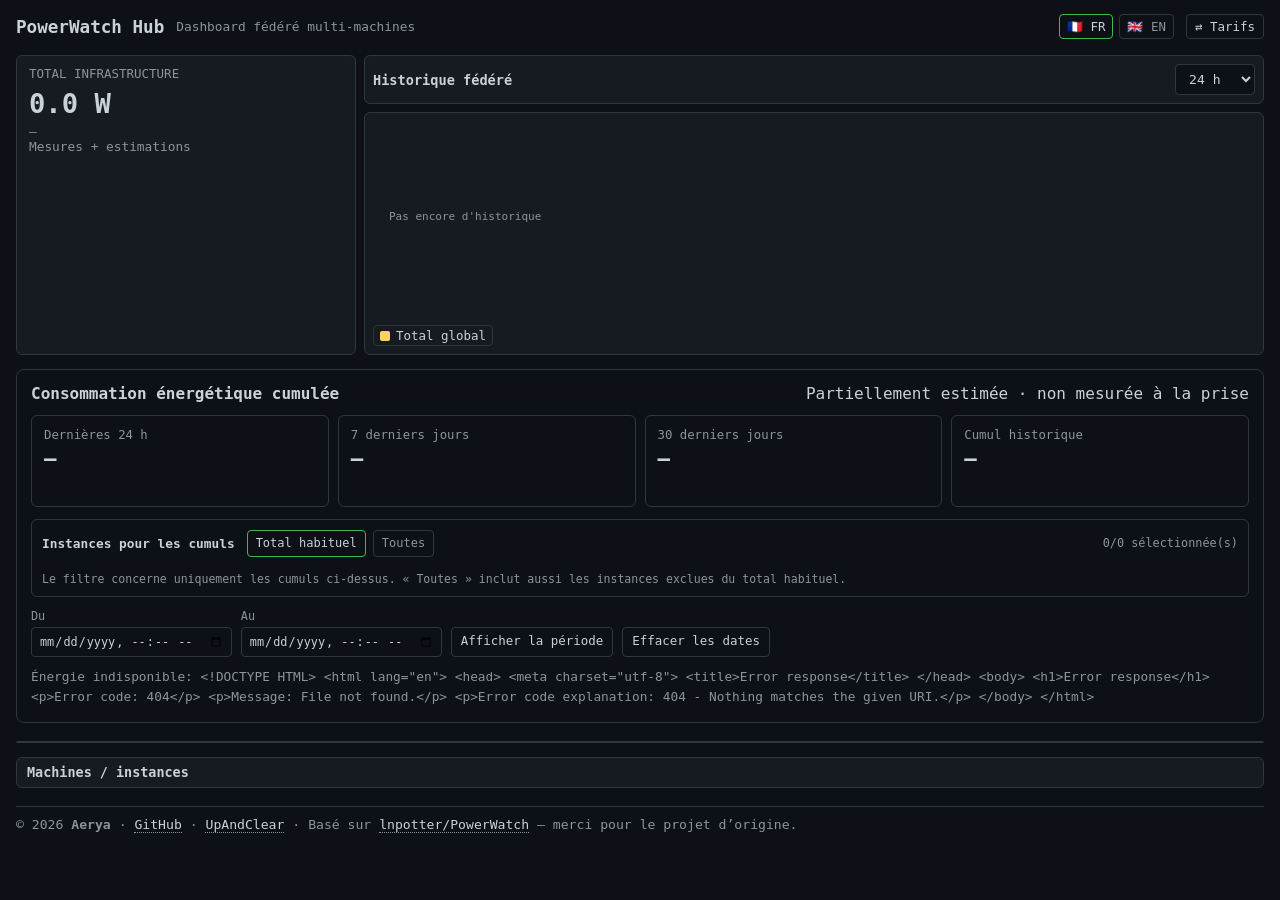
==== powerwatch-hub/static/index.html @ 859fbd28 "Ajouter la copie volontaire des tarifs via le Hub" ====
<!doctype html>
<html lang="fr">
<head>
<meta charset="utf-8">
<meta name="viewport" content="width=device-width,initial-scale=1">
<title>PowerWatch Hub</title>
<style>
:root {
  --bg: #0d1117;
  --panel: #161b22;
  --border: #30363d;
  --text: #c9d1d9;
  --muted: #8b949e;
  --measured: #3fb950;
  --estimated: #d29922;
  --error: #f85149;
}
* { box-sizing: border-box; }
body {
  margin: 0;
  background: var(--bg);
  color: var(--text);
  font-family: ui-monospace, "Cascadia Code", "Fira Code", monospace;
  padding: 14px 16px;
}
main { width: 100%; }
header { display:flex; align-items:center; gap:12px; margin-bottom:16px; flex-wrap:wrap; }
.tariff-control { position:relative; font-size:.78rem; }
.tariff-control > summary { cursor:pointer; list-style:none; border:1px solid var(--border); border-radius:4px; padding:4px 8px; color:var(--text); white-space:nowrap; }
.tariff-control > summary::-webkit-details-marker { display:none; }
.tariff-control[open] > summary { border-color:var(--accent,var(--measured)); }
.tariff-control-panel { position:absolute; z-index:60; right:0; top:calc(100% + 4px); width:min(420px,92vw); max-height:min(75vh,650px); overflow:auto; padding:12px; background:var(--panel); border:1px solid var(--border); border-radius:6px; box-shadow:0 8px 24px #0005; }
.tariff-control-panel label { display:block; margin:8px 0; }
.tariff-control-panel select { width:100%; background:var(--bg); color:var(--text); border:1px solid var(--border); border-radius:4px; padding:6px; }
.tariff-control-panel .energy-instance-choices { display:grid; gap:4px; margin:8px 0; }
.tariff-control-panel .actions { margin-top:10px; }
.node-tariff-access { display:inline-block; position:relative; }
.node-tariff-access > summary { cursor:pointer; color:var(--muted); }
.node-tariff-access[open] { display:flex; gap:5px; align-items:center; flex-wrap:wrap; }
.node-tariff-access input { max-width:170px; }
h1 { font-size:1.1rem; margin:0; color:var(--text); }
.subtitle { color:var(--muted); font-size:.8rem; }
button,input,select { font:inherit; }
button { cursor:pointer; }
.language-switcher { display:flex; gap:6px; align-items:center; margin-left:auto; }
.language-switcher button {
  background:transparent;
  border:1px solid var(--border);
  border-radius:4px;
  color:var(--muted);
  font:inherit;
  font-size:.78rem;
  padding:4px 7px;
  cursor:pointer;
}
.language-switcher button:hover,
.language-switcher button.active { color:var(--text); border-color:var(--measured); }
.action-btn,
.management input,
.history-toolbar select {
  background:var(--bg);
  border:1px solid var(--border);
  color:var(--text);
  border-radius:4px;
  font:inherit;
  font-size:.82rem;
  padding:6px 9px;
}
.action-btn:hover { border-color:var(--measured); }
.action-btn.danger { color:var(--error); }
.hero { display:grid; grid-template-columns:minmax(250px,340px) minmax(0,1fr); gap:8px; margin-bottom:8px; }
.total-card,.panel,.node-card {
  background:var(--panel);
  border:1px solid var(--border);
  border-radius:6px;
}
.total-card { padding:10px 12px; }
.total-label { color:var(--muted); font-size:.78rem; }
.total-value { font-size:1.7rem; font-weight:700; margin:7px 0 5px; }
.statusline { color:var(--muted); font-size:.8rem; }
.history-stack { min-width:0; }
.chart-panel {
  background:var(--panel);
  border:1px solid var(--border);
  border-radius:6px;
  padding:8px;
  min-width:0;
}
.history-toolbar {
  display:flex;
  align-items:center;
  justify-content:space-between;
  gap:8px;
  flex-wrap:wrap;
  margin:0 0 8px;
  padding:8px;
  background:var(--panel);
  border:1px solid var(--border);
  border-radius:6px;
}
.history-toolbar strong { font-size:.85rem; }
canvas { width:100%; height:clamp(180px,22vh,250px); display:block; cursor:crosshair; }
.legend { display:flex; gap:5px; flex-wrap:wrap; margin:6px 0 0; font-size:.78rem; }
.legend button {
  display:inline-flex; align-items:center; gap:6px;
  background:transparent; border:1px solid var(--border); border-radius:4px;
  color:var(--text); font:inherit; padding:2px 6px; cursor:pointer;
}
.legend button:hover { border-color:var(--muted); }
.legend button.hidden-series { color:var(--muted); opacity:.5; }
.swatch { width:10px; height:10px; border-radius:2px; display:inline-block; }
.management { margin-bottom:8px; }
.management > summary {
  padding:7px 10px; cursor:pointer; color:var(--text); font-size:.84rem; user-select:none;
  display:flex; align-items:center; gap:8px;
}
.management > summary::marker { color:var(--muted); }
.manage-count { color:var(--muted); font-weight:normal; font-size:.75rem; }
.management-body { border-top:1px solid var(--border); padding:8px 10px; }
.management-grid { display:grid; grid-template-columns:minmax(140px,.7fr) minmax(240px,1.3fr) minmax(180px,1fr) auto auto; gap:7px; align-items:end; }
.management label { display:grid; gap:3px; color:var(--muted); font-size:.72rem; }
.notice { color:var(--muted); font-size:.74rem; margin:0 0 7px; }
.hub-admin { display:flex; gap:7px; align-items:end; flex-wrap:wrap; margin:0 0 9px; }
.hub-admin label { min-width:min(360px,100%); }
.hub-admin-status { color:var(--muted); font-size:.72rem; padding-bottom:7px; }
#probe-result { font-size:.75rem; margin-top:6px; min-height:1em; }
.nodes { display:grid; grid-template-columns:repeat(auto-fit,minmax(420px,1fr)); gap:8px; }
.node-card { overflow:hidden; border-top:3px solid var(--node-color,var(--border)); min-width:0; }
.node-card > summary {
  list-style:none; display:grid; grid-template-columns:minmax(0,1fr) auto auto; gap:8px;
  align-items:center; padding:7px 10px; cursor:pointer;
}
.node-card > summary::-webkit-details-marker { display:none; }
.node-name { display:flex; align-items:center; gap:7px; min-width:0; font-weight:700; }
.node-dot { width:9px; height:9px; border-radius:50%; background:var(--node-color); flex:0 0 auto; }
.node-name-text { overflow:hidden; text-overflow:ellipsis; white-space:nowrap; }
.node-total { font-size:1rem; font-weight:700; white-space:nowrap; }
.badge { font-size:.68rem; padding:1px 6px; border:1px solid currentColor; border-radius:999px; white-space:nowrap; }
.online { color:var(--measured); }
.stale { color:var(--estimated); }
.offline,.error-text { color:var(--error); }
.disabled { color:var(--muted); }
.measured { color:var(--measured); }
.estimated { color:var(--estimated); }
.sensor-icon { width:16px; height:16px; display:inline-flex; align-items:center; justify-content:center; flex:0 0 auto; color:currentColor; vertical-align:middle; }
.sensor-icon svg { width:16px; height:16px; display:block; fill:none; stroke:currentColor; stroke-width:1.8; stroke-linecap:round; stroke-linejoin:round; }
.cpu-benchmark { display:inline-block; min-width:0; max-width:100%; color:var(--text); text-decoration:none; border-bottom:1px dotted var(--muted); overflow:hidden; text-overflow:ellipsis; white-space:nowrap; }
.cpu-benchmark:hover { color:var(--measured); border-bottom-color:var(--measured); }
.node-body { border-top:1px solid var(--border); padding:7px 9px 8px; min-width:0; }
.quick-metrics { display:grid; grid-template-columns:repeat(4,minmax(0,1fr)); gap:5px; margin-bottom:7px; }
.metric { background:var(--bg); border:1px solid var(--border); border-radius:4px; padding:5px 7px; min-width:0; }
.metric-label {
  display:flex; align-items:center; gap:8px; min-width:0; overflow:hidden;
  color:var(--muted); font-size:.66rem; margin-bottom:2px;
}
.metric-label .cpu-benchmark { flex:1 1 auto; }
.metric-value { display:block; font-size:.82rem; font-weight:600; overflow:hidden; text-overflow:ellipsis; white-space:nowrap; }
.hardware-line {
  display:flex; align-items:center; gap:7px; min-width:0;
  margin:-1px 0 7px; padding:5px 7px;
  background:var(--bg); border:1px solid var(--border); border-radius:4px;
  font-size:.7rem;
}
.hardware-line .hardware-title { color:var(--muted); flex:0 0 auto; }
.hardware-line .hardware-value { color:var(--text); flex:0 1 auto; overflow:hidden; text-overflow:ellipsis; white-space:nowrap; }
.hardware-line .hardware-detail { color:var(--muted); min-width:0; overflow:hidden; text-overflow:ellipsis; white-space:nowrap; }
.node-actions { display:flex; gap:10px; align-items:center; flex-wrap:wrap; padding:0 0 6px; font-size:.72rem; }
.node-actions a { color:var(--text); text-decoration:none; border-bottom:1px dotted var(--muted); }
.node-actions a:hover { color:var(--measured); border-bottom-color:var(--measured); }
.node-actions label { display:flex; gap:5px; align-items:center; color:var(--muted); }
.node-actions input { accent-color:var(--measured); }
.sensors { border:1px solid var(--border); border-radius:5px; overflow:hidden; }
.sensor-row { display:grid; grid-template-columns:minmax(0,1fr) 80px 86px; gap:7px; align-items:center; padding:4px 7px; border-bottom:1px solid var(--border); min-width:0; }
.sensor-row:last-child { border-bottom:none; }
.sensor-component { min-width:0; }
.sensor-main {
  display:flex; align-items:center; gap:8px; min-width:0;
  white-space:nowrap; overflow:hidden; text-overflow:ellipsis;
}
.sensor-main > span:not(.sensor-icon),
.sensor-main > a {
  min-width:0; overflow:hidden; text-overflow:ellipsis; white-space:nowrap;
}
.sensor-main .cpu-benchmark { flex:1 1 auto; }
.sensor-detail { margin-top:2px; color:var(--muted); font-size:.7rem; line-height:1.25; white-space:normal; overflow-wrap:anywhere; }
.sensor-watts,.sensor-confidence { text-align:right; white-space:nowrap; }
.sensor-confidence { font-size:.76rem; }
.sensor-error { grid-column:2/4; text-align:right; font-size:.72rem; }
.empty { padding:24px; text-align:center; color:var(--muted); }

#app-footer {
  margin-top:10px;
  padding-top:8px;
  border-top:1px solid var(--border);
  color:var(--muted);
  font-size:.82rem;
  line-height:1.5;
}
#app-footer a {
  color:var(--text);
  text-decoration:none;
  border-bottom:1px dotted var(--muted);
}
#app-footer a:hover {
  color:var(--measured);
  border-bottom-color:var(--measured);
}
@media (min-width:2200px) {
  .nodes { grid-template-columns:repeat(2,minmax(0,1fr)); }
  .sensor-row { padding:3px 7px; }
}
@media (max-width:900px) {
  body { padding:12px; }
  .hero { grid-template-columns:1fr; }
  .management-grid { grid-template-columns:1fr; }
  .nodes { grid-template-columns:1fr; }
  .quick-metrics { grid-template-columns:repeat(2,minmax(0,1fr)); }
}

/* Durable kWh accounting: independent of the live Watts display. */
.energy-panel {margin:14px 0 18px;padding:14px;border:1px solid var(--border);border-radius:8px;background:var(--card,var(--surface,var(--bg)));}
.energy-heading {display:flex;justify-content:space-between;align-items:center;flex-wrap:wrap;gap:10px;margin-bottom:12px;}
.energy-heading h2 {font-size:1rem;margin:0;color:var(--text);}
.energy-grid {display:grid;grid-template-columns:repeat(4,minmax(0,1fr));gap:9px;}
.energy-tile {padding:12px;background:var(--bg);border:1px solid var(--border);border-radius:6px;min-width:0;}
.energy-tile-label {color:var(--muted);font-size:.77rem;display:block;margin-bottom:5px;}
.energy-tile-value {font-size:1.3rem;font-weight:700;display:block;color:var(--text);overflow-wrap:anywhere;}
.energy-tile-cost {display:block;margin-top:5px;font-size:.92rem;font-weight:600;color:var(--text);min-height:1em;}
.energy-tile-cost.is-muted {color:var(--muted);font-size:.77rem;font-weight:400;}
.energy-tile-note {color:var(--muted);font-size:.8rem;display:block;margin-top:3px;}
.energy-controls {display:flex;align-items:end;gap:9px;flex-wrap:wrap;margin-top:12px;}
.energy-controls label {color:var(--muted);font-size:.74rem;display:grid;gap:4px;}
.energy-controls input {padding:6px 7px;max-width:210px;background:var(--bg);color:var(--text);border:1px solid var(--border);border-radius:4px;}
.energy-controls button {padding:5px 9px;background:var(--bg);color:var(--text);border:1px solid var(--border);border-radius:4px;cursor:pointer;font-size:.78rem;line-height:1.2;min-height:30px;white-space:nowrap;}
.energy-controls button:hover,.energy-preset:hover {border-color:var(--measured);}
.energy-instance-filter {margin-top:12px;padding:10px;background:var(--bg);border:1px solid var(--border);border-radius:6px;}
.energy-instance-toolbar {display:flex;flex-wrap:wrap;align-items:center;gap:7px;margin-bottom:8px;}
.energy-instance-title {color:var(--text);font-size:.8rem;font-weight:600;margin-right:5px;}
.energy-preset {background:transparent;color:var(--muted);border:1px solid var(--border);border-radius:4px;padding:4px 8px;font:inherit;font-size:.75rem;line-height:1.2;min-height:27px;}
.energy-preset[aria-pressed="true"] {border-color:var(--measured);color:var(--text);}
.energy-instance-count {color:var(--muted);font-size:.74rem;margin-left:auto;}
.energy-instance-choices {display:flex;flex-wrap:wrap;gap:6px;}
.energy-instance-choice {display:inline-flex;align-items:center;gap:6px;max-width:100%;padding:5px 8px;border:1px solid var(--border);border-radius:4px;color:var(--muted);font-size:.76rem;cursor:pointer;user-select:none;}
.energy-instance-choice:has(input:checked) {border-color:var(--measured);color:var(--text);}
.energy-instance-choice input {accent-color:var(--measured);margin:0;}
.energy-instance-dot {width:8px;height:8px;border-radius:50%;background:var(--instance-color,var(--muted));flex:0 0 8px;}
.energy-instance-choice span:last-child {min-width:0;overflow-wrap:anywhere;}
.energy-instance-help {color:var(--muted);font-size:.72rem;margin-top:7px;}
@media(max-width:730px) {.energy-instance-count {margin-left:0;width:100%;}}
.energy-detail {margin-top:10px;color:var(--muted);font-size:.8rem;line-height:1.6;}
.energy-node-row {font-size:.73rem;color:var(--muted);display:flex;flex-wrap:wrap;gap:7px;margin-bottom:7px;}
.energy-node-row strong {color:var(--text);font-weight:600;}
@media(max-width:730px){.energy-grid{grid-template-columns:repeat(2,minmax(0,1fr));}}

/* Optional French electricity tariff configuration */
#tariffs-fr-app{margin:14px 0;padding:14px;background:var(--card,var(--surface,var(--bg)));color:var(--text);border:1px solid var(--border);border-radius:8px;font-size:.84rem}
#tariffs-fr-app .tf-banner strong{font-size:1rem}
#tariffs-fr-app .tf-banner p,#tariffs-fr-app .tf-help{font-size:.76rem;color:var(--muted);margin:7px 0}
#tariffs-fr-app .tf-beta{padding:2px 6px;background:#7b5809;color:#fff;border-radius:10px;font-size:.62rem;margin-left:8px}
#tariffs-fr-app .tf-row{display:flex;align-items:center;gap:8px;flex-wrap:wrap;margin:9px 0}
#tariffs-fr-app .tf-section{margin:12px 0;border:1px solid var(--border);border-radius:5px;padding:10px}
#tariffs-fr-app .tf-section>summary{cursor:pointer;font-weight:700}
#tariffs-fr-app .tf-item{margin:10px 0;padding:12px;border:1px solid var(--border);border-radius:5px}
#tariffs-fr-app .tf-rev{padding:8px;margin:8px 0;border:1px dashed var(--border)}
#tariffs-fr-app .tf-grid{display:grid;grid-template-columns:repeat(auto-fit,minmax(155px,1fr));gap:9px;margin:7px 0}
#tariffs-fr-app .tf-label{display:grid;gap:4px;color:var(--muted);font-size:.73rem}
#tariffs-fr-app .tf-label input,#tariffs-fr-app .tf-label select,#tariffs-fr-app button{font:inherit;background:var(--bg);color:var(--text);border:1px solid var(--border);border-radius:4px;padding:6px;max-width:100%;min-width:0}
#tariffs-fr-app button{cursor:pointer}
#tariffs-fr-app button:hover{border-color:var(--muted)}
#tariffs-fr-app .tf-inline{display:inline-flex;align-items:center;gap:5px;font-size:.75rem}
#tariffs-fr-app input[type=checkbox]{accent-color:var(--measured)}
#tariffs-fr-app ul{padding-left:18px}
@media(max-width:650px){#tariffs-fr-app .tf-grid{grid-template-columns:1fr}}

/* PowerWatch tariff UI polish: shared by standalone WebUI and Hub. */
#tariffs-fr-app {padding:0;overflow:hidden;}
#tariffs-fr-app .tf-main {margin:0;border:0;}
#tariffs-fr-app .tf-main > .tf-main-summary {
  display:flex;align-items:center;gap:11px;flex-wrap:wrap;list-style:none;
  padding:10px 14px;cursor:pointer;user-select:none;min-height:43px;
}
#tariffs-fr-app .tf-main > .tf-main-summary::-webkit-details-marker {display:none;}
#tariffs-fr-app .tf-main > .tf-main-summary::before {
  content:"▸";display:inline-block;color:var(--muted);font-size:1rem;
  transform-origin:center;transition:transform .15s ease;
}
#tariffs-fr-app .tf-main[open] > .tf-main-summary::before {transform:rotate(90deg);}
#tariffs-fr-app .tf-main > .tf-main-summary:hover {background:rgba(127,127,127,.045);}
#tariffs-fr-app .tf-main > .tf-main-summary:focus-visible {outline:2px solid var(--measured);outline-offset:-3px;}
#tariffs-fr-app .tf-main-name {font-size:.9rem;font-weight:700;color:var(--text);}
#tariffs-fr-app .tf-main-status {font-size:.73rem;color:var(--muted);white-space:nowrap;}
#tariffs-fr-app .tf-main-contract {font-size:.73rem;color:var(--muted);margin-left:auto;min-width:0;overflow-wrap:anywhere;text-align:right;}
#tariffs-fr-app .tf-main-body {padding:10px 14px 14px;border-top:1px solid var(--border);}
#tariffs-fr-app .tf-main-disclaimer {margin-top:0;}
#tariffs-fr-app .tf-market-controls,
#tariffs-fr-app .tf-cost-controls {
  display:grid;gap:10px;align-items:end;margin:10px 0;min-width:0;
}
#tariffs-fr-app .tf-market-controls {
  grid-template-columns:minmax(145px,.9fr) max-content minmax(255px,2fr) max-content;
}
#tariffs-fr-app[data-mode="hub"] .tf-market-controls {
  grid-template-columns:minmax(140px,1fr) max-content minmax(255px,2fr) minmax(140px,1fr) max-content;
}
#tariffs-fr-app .tf-cost-controls {grid-template-columns:repeat(2,minmax(195px,240px)) max-content;}
#tariffs-fr-app .tf-market-controls > .tf-label,
#tariffs-fr-app .tf-cost-controls > .tf-label {display:grid;grid-template-rows:auto 34px;gap:5px;min-width:0;}
#tariffs-fr-app .tf-market-controls .tf-label select,
#tariffs-fr-app .tf-cost-controls .tf-label input {
  width:100%;max-width:100%;min-width:0;height:34px;box-sizing:border-box;padding:5px 8px;
}
#tariffs-fr-app .tf-market-controls > button,
#tariffs-fr-app .tf-cost-controls > button {
  height:34px;min-height:34px;align-self:end;white-space:nowrap;padding:5px 10px;max-width:100%;
}
#tariffs-fr-app .tf-market-controls #tf-market-offer {width:100%;min-width:0;max-width:100%;}
@media(max-width:1250px) {
  #tariffs-fr-app .tf-market-controls,
  #tariffs-fr-app[data-mode="hub"] .tf-market-controls {grid-template-columns:repeat(2,minmax(0,1fr));}
  #tariffs-fr-app .tf-market-controls .tf-market-offer-field {grid-column:1/-1;}
  #tariffs-fr-app .tf-market-controls #tf-market-import {grid-column:1/-1;justify-self:start;}
  #tariffs-fr-app .tf-market-controls > button {white-space:normal;height:auto;min-height:34px;}
}
@media(max-width:630px) {
  #tariffs-fr-app .tf-market-controls,
  #tariffs-fr-app[data-mode="hub"] .tf-market-controls,
  #tariffs-fr-app .tf-cost-controls {grid-template-columns:minmax(0,1fr);}
  #tariffs-fr-app .tf-market-controls .tf-market-offer-field,
  #tariffs-fr-app .tf-market-controls #tf-market-import {grid-column:auto;}
  #tariffs-fr-app .tf-market-controls > button,
  #tariffs-fr-app .tf-cost-controls > button {justify-self:stretch;white-space:normal;height:auto;min-height:34px;}
  #tariffs-fr-app .tf-main-contract {display:none;}
  #tariffs-fr-app .tf-main > .tf-main-summary {flex-wrap:nowrap;gap:7px;padding:9px 10px;}
  #tariffs-fr-app .tf-main-name {min-width:0;font-size:.82rem;}
  #tariffs-fr-app .tf-main-status {margin-left:auto;font-size:.7rem;}
}
/* End PowerWatch tariff UI polish. */
#tariffs-fr-app .tf-current{padding:12px;border:1px solid var(--border);border-radius:6px;line-height:1.6}
#tariffs-fr-app .tf-current strong{font-size:.9rem;color:var(--text)}
#tariffs-fr-app .tf-setup h3{margin:0 0 8px;font-size:1rem}
#tariffs-fr-app .tf-setup .tf-help{line-height:1.5}
#tariffs-fr-app .tf-market-controls,#tariffs-fr-app[data-mode="hub"] .tf-market-controls{grid-template-columns:repeat(2,minmax(0,1fr));align-items:end}
#tariffs-fr-app .tf-market-controls .tf-market-offer-field,#tariffs-fr-app .tf-market-controls #tf-market-import{grid-column:1/-1}
#tariffs-fr-app .tf-market-controls > .tf-label{grid-template-rows:auto 38px;font-size:.82rem}
#tariffs-fr-app .tf-market-controls .tf-label input,#tariffs-fr-app .tf-market-controls .tf-label select{width:100%;height:38px;box-sizing:border-box}
#tariffs-fr-app .tf-market-controls > button{height:38px;white-space:normal}
#tariffs-fr-app #tf-market-import{justify-self:stretch;font-weight:700}
#tariffs-fr-app .tf-advanced{margin-top:16px;border-top:1px solid var(--border);padding-top:12px}
#tariffs-fr-app .tf-advanced > summary{cursor:pointer;color:var(--muted);font-weight:700}
#tariffs-fr-app [hidden]{display:none!important}
#tariffs-fr-app .tf-manual>summary{font-size:.9rem}
#tariffs-fr-app .tf-manual .tf-grid{grid-template-columns:repeat(2,minmax(0,1fr));gap:12px;margin:14px 0}
#tariffs-fr-app .tf-manual .tf-label{font-size:.82rem}
#tariffs-fr-app .tf-manual input,#tariffs-fr-app .tf-manual select{width:100%;min-height:38px;box-sizing:border-box}
#tariffs-fr-app #tf-manual-save{width:100%;min-height:38px;font-weight:700}
@media(max-width:630px){#tariffs-fr-app .tf-manual .tf-grid{grid-template-columns:minmax(0,1fr)}}
@media(max-width:630px){#tariffs-fr-app .tf-market-controls,#tariffs-fr-app[data-mode="hub"] .tf-market-controls{grid-template-columns:minmax(0,1fr)}#tariffs-fr-app .tf-market-controls .tf-market-offer-field,#tariffs-fr-app .tf-market-controls #tf-market-import{grid-column:auto}}

</style>
<link rel="stylesheet" href="/static/theme.css">
<script src="/static/theme.js"></script>
</head>
<body>
<main>
<header>
  <h1>PowerWatch Hub</h1>
  <div class="subtitle" data-i18n="subtitle">Dashboard fédéré multi-machines</div>
  <div class="language-switcher" aria-label="Language">
    <button type="button" id="lang-fr" data-lang="fr">🇫🇷 FR</button>
    <button type="button" id="lang-en" data-lang="en">🇬🇧 EN</button>
  </div>
  <details class="tariff-control" id="tariff-propagation">
  <summary id="tariff-propagation-title" title="Copier les tarifs entre instances">⇄ Tarifs</summary>
  <div class="tariff-control-panel">
    <p id="tariff-propagation-help" class="notice"></p>
    <label><span id="tariff-source-label">Source</span><select id="tariff-source"></select></label>
    <div id="tariff-targets" class="energy-instance-choices"></div>
    <label><input type="checkbox" id="tariff-include-hub"> <span id="tariff-hub-label">Copier aussi vers le Hub</span></label>
    <div class="actions"><button class="action-btn" id="tariff-propagate">Copier les tarifs sélectionnés</button></div>
    <div id="tariff-propagation-result" role="status" aria-live="polite"></div>
  </div>
</details>
</header>

<div class="hero">
  <section class="total-card">
    <div class="total-label" data-i18n="globalTotal">TOTAL INFRASTRUCTURE</div>
    <div class="total-value" id="global-total">0.0 W</div>
    <div class="statusline" id="global-status">—</div>
    <div class="statusline" data-i18n="totalMixed">Mesures + estimations</div>
  </section>
  <section class="history-stack">
    <div class="history-toolbar">
      <strong data-i18n="history">Historique fédéré</strong>
      <select id="history-range">
        <option value="1h">1 h</option>
        <option value="6h">6 h</option>
        <option value="24h" selected>24 h</option>
        <option value="7d">7 j</option>
        <option value="30d">30 j</option>
        <option value="180d">180 j</option>
        <option value="400d">400 j</option>
      </select>
    </div>
    <div class="chart-panel">
      <canvas id="history"></canvas>
      <div class="legend" id="history-legend"></div>
    </div>
  </section>
</div>


<section class="panel energy-panel" aria-labelledby="hub-energy-title">
  <div class="energy-heading"><h2 id="hub-energy-title" data-i18n="energyTitle">Consommation énergétique</h2>
    <span data-i18n="energyDisclaimer">Estimation partielle, hors pertes non mesurées</span></div>
  <div class="energy-grid">
    <div class="energy-tile"><span data-i18n="energy24h" class="energy-tile-label">24 h</span><strong id="hub-energy-24h" class="energy-tile-value">—</strong><span id="hub-energy-cost-24h" class="energy-tile-cost" aria-live="polite"></span><span id="hub-coverage-24h" class="energy-tile-note"></span></div>
    <div class="energy-tile"><span data-i18n="energy7d" class="energy-tile-label">7 j</span><strong id="hub-energy-7d" class="energy-tile-value">—</strong><span id="hub-energy-cost-7d" class="energy-tile-cost" aria-live="polite"></span><span id="hub-coverage-7d" class="energy-tile-note"></span></div>
    <div class="energy-tile"><span data-i18n="energy30d" class="energy-tile-label">30 j</span><strong id="hub-energy-30d" class="energy-tile-value">—</strong><span id="hub-energy-cost-30d" class="energy-tile-cost" aria-live="polite"></span><span id="hub-coverage-30d" class="energy-tile-note"></span></div>
    <div class="energy-tile"><span data-i18n="energyAll" class="energy-tile-label">Cumul permanent</span><strong id="hub-energy-all" class="energy-tile-value">—</strong><span id="hub-energy-cost-all" class="energy-tile-cost" aria-live="polite"></span><span id="hub-coverage-all" class="energy-tile-note"></span></div>
  </div>
  <div class="energy-instance-filter" aria-labelledby="hub-energy-instances-title">
    <div class="energy-instance-toolbar">
      <span id="hub-energy-instances-title" class="energy-instance-title" data-i18n="energyInstances">Instances pour les cumuls</span>
      <button type="button" class="energy-preset" id="hub-energy-preset-included" aria-pressed="true" data-i18n="energyPresetIncluded">Total habituel</button>
      <button type="button" class="energy-preset" id="hub-energy-preset-all" aria-pressed="false" data-i18n="energyPresetAll">Toutes</button>
      <span class="energy-instance-count" id="hub-energy-instance-count" aria-live="polite">—</span>
    </div>
    <div id="hub-energy-instances" class="energy-instance-choices" role="group" aria-labelledby="hub-energy-instances-title"></div>
    <div class="energy-instance-help" data-i18n="energyFilterHelp">Seuls les cumuls du panneau sont filtrés. « Toutes » inclut aussi les instances exclues du total habituel.</div>
  </div>
  <div class="energy-controls">
    <label><span data-i18n="energyFrom">Du</span><input id="hub-energy-from" type="datetime-local"></label>
    <label><span data-i18n="energyTo">Au</span><input id="hub-energy-to" type="datetime-local"></label>
    <button type="button" id="hub-energy-apply" data-i18n="energyApply">Afficher la période</button>
    <button type="button" id="hub-energy-reset" data-i18n="energyReset">Effacer</button>
  </div>
  <div id="hub-energy-detail" class="energy-detail" aria-live="polite">—</div>
</section>

<div id="tariffs-fr-app" data-mode="hub"></div>


<details class="panel management">
  <summary><strong data-i18n="manage">Machines / instances</strong><span class="manage-count" id="manage-count"></span></summary>
  <div class="management-body">
    <p class="notice" data-i18n="security">Les URLs doivent rester privées et être accessibles depuis le conteneur Hub. Le Hub n'a pas d'authentification intégrée.</p>
    <div class="hub-admin" id="hub-admin" hidden>
      <label><span data-i18n="hubAdminToken">Jeton administrateur du Hub</span><input id="hub-admin-token" type="password" autocomplete="off" placeholder="••••••••"></label>
      <button class="action-btn" id="save-hub-admin-token" data-i18n="useForSession">Utiliser pour cet onglet</button>
      <span class="hub-admin-status" id="hub-admin-status"></span>
    </div>
    <div class="management-grid">
      <label><span data-i18n="name">Nom</span><input id="node-name" placeholder="LincStation"></label>
      <label><span>URL PowerWatch</span><input id="node-url" placeholder="http://192.168.0.196:3064"></label>
      <label><span data-i18n="apiToken">Jeton API (facultatif)</span><input id="node-token" type="password" autocomplete="off" placeholder="pw_..."></label>
      <button class="action-btn" id="probe" data-i18n="test">Tester</button>
      <button class="action-btn" id="add" data-i18n="add">Ajouter</button>
    </div>
    <div id="probe-result"></div>
  </div>
</details>

<section class="nodes" id="nodes"></section>

<footer id="app-footer">
  <span>© 2026 <strong>Aerya</strong></span>
  <span> · <a href="https://github.com/Aerya/PowerWatch" target="_blank" rel="noopener noreferrer">GitHub</a></span>
  <span> · <a href="https://upandclear.org" target="_blank" rel="noopener noreferrer">UpAndClear</a></span>
  <span> · <span data-i18n="footerBasedOn">Basé sur</span> <a href="https://github.com/lnpotter/PowerWatch" target="_blank" rel="noopener noreferrer">lnpotter/PowerWatch</a> — <span data-i18n="footerThanks">merci pour le projet d’origine.</span></span>
</footer>
</main>

<script>
const I18N={
  fr:{"board":"Carte","pmicPartial":"Rails PMIC mesurés ; USB, PCIe/NVMe, ventilateur et pertes d’alimentation non couverts","energyInstances":"Instances pour les cumuls","energyPresetIncluded":"Total habituel","energyPresetAll":"Toutes","energyFilterHelp":"Le filtre concerne uniquement les cumuls ci-dessus. « Toutes » inclut aussi les instances exclues du total habituel.","energyNoneSelected":"Sélectionnez au moins une instance","energySelectedCount":"sélectionnée(s)","energyTitle":"Consommation énergétique cumulée","energyDisclaimer":"Partiellement estimée · non mesurée à la prise","energy24h":"Dernières 24 h","energy7d":"7 derniers jours","energy30d":"30 derniers jours","energyAll":"Cumul historique","energyFrom":"Du","energyTo":"Au","energyApply":"Afficher la période","energyReset":"Effacer les dates","energySelected":"Période choisie","energyCoverage":"Couverture","energyNodeHours":"heures-machine","energySince":"Depuis","energyInvalidDates":"Dates invalides","energyLoadError":"Énergie indisponible","energyCostDisabled":"Tarif non configuré","energyCostUnavailable":"Coût indisponible","energyCostPartial":"partiel","energyCostEstimated":"estimé",subtitle:"Dashboard fédéré multi-machines",globalTotal:"TOTAL INFRASTRUCTURE",totalMixed:"Mesures + estimations",history:"Historique fédéré",manage:"Machines / instances",security:"Les URLs doivent rester privées et accessibles depuis le conteneur Hub. Utilisez un jeton API en lecture seule si l'authentification PowerWatch est activée.",hubAdminToken:"Jeton administrateur du Hub",useForSession:"Utiliser pour cet onglet",adminReady:"authentification prête",adminMissing:"jeton administrateur requis",name:"Nom",apiToken:"Jeton API (facultatif)",saveToken:"Enregistrer le jeton",tokenConfigured:"jeton configuré",test:"Tester",add:"Ajouter",online:"en ligne",stale:"stale",offline:"hors ligne",disabled:"désactivé",included:"compter dans le total",enabled:"activé",remove:"supprimer",open:"ouvrir l'instance",nodes:"machines en ligne",configured:"configurées",noNodes:"Aucune instance configurée. Ajoute ton premier PowerWatch ci-dessus.",lastSeen:"vu",never:"jamais",disks:"Disques",psu:"Alimentation",module:"module",modules:"modules",nominal:"nominale",psuUnverified:"SMBIOS non vérifié",usable:"utilisables",smbiosUnavailable:"SMBIOS inaccessible",psuNotReported:"non fournie par le firmware SMBIOS",notReportedSmbios:"non reportée par SMBIOS",reportedBySmbios:"reportée par SMBIOS",measured:"Mesurée",estimated:"Estimée",global:"Total global",noHistory:"Pas encore d'historique",footerBasedOn:"Basé sur",footerThanks:"merci pour le projet d’origine."},
  en:{"board":"Board","pmicPartial":"PMIC rails measured; USB, PCIe/NVMe, fan and supply losses are not covered","energyInstances":"Energy instances","energyPresetIncluded":"Normal total","energyPresetAll":"All","energyFilterHelp":"Only the energy totals above are filtered. “All” also includes nodes excluded from the normal total.","energyNoneSelected":"Select at least one instance","energySelectedCount":"selected","energyTitle":"Cumulative energy consumption","energyDisclaimer":"Partly estimated · not measured at the socket","energy24h":"Last 24 hours","energy7d":"Last 7 days","energy30d":"Last 30 days","energyAll":"Lifetime energy","energyFrom":"From","energyTo":"To","energyApply":"Show period","energyReset":"Clear dates","energySelected":"Selected period","energyCoverage":"Observed coverage","energyNodeHours":"machine-hours","energySince":"Since","energyInvalidDates":"Invalid dates","energyLoadError":"Energy unavailable","energyCostDisabled":"Tariff not configured","energyCostUnavailable":"Cost unavailable","energyCostPartial":"partial","energyCostEstimated":"estimated",subtitle:"Federated multi-machine dashboard",globalTotal:"INFRASTRUCTURE TOTAL",totalMixed:"Measured + estimated",history:"Federated history",manage:"Machines / instances",security:"URLs must stay private and reachable from the Hub container. Use a read-only API token when PowerWatch authentication is enabled.",hubAdminToken:"Hub administrator token",useForSession:"Use for this tab",adminReady:"authentication ready",adminMissing:"administrator token required",name:"Name",apiToken:"API token (optional)",saveToken:"Save token",tokenConfigured:"token configured",test:"Test",add:"Add",online:"online",stale:"stale",offline:"offline",disabled:"disabled",included:"include in total",enabled:"enabled",remove:"remove",open:"open instance",nodes:"nodes online",configured:"configured",noNodes:"No instance configured. Add your first PowerWatch above.",lastSeen:"seen",never:"never",disks:"Disks",psu:"Power supply",module:"module",modules:"modules",nominal:"nominal",psuUnverified:"SMBIOS unverified",usable:"usable",smbiosUnavailable:"SMBIOS unavailable",psuNotReported:"not exposed by SMBIOS firmware",notReportedSmbios:"not reported by SMBIOS",reportedBySmbios:"reported by SMBIOS",measured:"Measured",estimated:"Estimated",global:"Global total",noHistory:"No history yet",footerBasedOn:"Based on",footerThanks:"thank you for the original project."}
};
const GLOBAL_COLOR="#ffd166";
const NODE_COLORS=[
  "#00d4ff",
  "#ff4ecd",
  "#5cff7a",
  "#ff7a45",
  "#9d7cff",
  "#00e5c8",
  "#ff5d73",
  "#4d9cff",
  "#c7f464"
];
const SENSOR_ICONS={
  board:`<span class="sensor-icon" title="Board" aria-label="Board"><svg viewBox="0 0 24 24" aria-hidden="true"><rect x="3" y="3" width="18" height="18" rx="2"/><rect x="8" y="8" width="8" height="8" rx="1"/><path d="M1 7h2M1 17h2M21 7h2M21 17h2M7 1v2M17 1v2M7 21v2M17 21v2"/></svg></span>`,
  cpu:`<span class="sensor-icon" title="CPU" aria-label="CPU"><svg viewBox="0 0 24 24" aria-hidden="true"><rect x="4" y="4" width="16" height="16" rx="2"/><rect x="9" y="9" width="6" height="6"/><path d="M9 1v3M15 1v3M9 20v3M15 20v3M20 9h3M20 15h3M1 9h3M1 15h3"/></svg></span>`,
  ram:`<span class="sensor-icon" title="RAM" aria-label="RAM"><svg viewBox="0 0 24 24" aria-hidden="true"><rect x="3" y="6" width="18" height="12" rx="2"/><path d="M7 10v4M11 10v4M15 10v4M3 14h18M7 18v3M11 18v3M15 18v3"/></svg></span>`,
  disk:`<span class="sensor-icon" title="Disk" aria-label="Disk"><svg viewBox="0 0 24 24" aria-hidden="true"><rect x="2" y="5" width="20" height="14" rx="2"/><path d="M2 12h20M6 15h.01M10 15h.01"/></svg></span>`,
  psu:`<span class="sensor-icon" title="PSU" aria-label="PSU"><svg viewBox="0 0 24 24" aria-hidden="true"><rect x="3" y="5" width="18" height="14" rx="2"/><circle cx="9" cy="12" r="4"/><path d="M17 9v6M19 10v4"/></svg></span>`
};
let lang=localStorage.getItem("powerwatchHubLang")||"fr";
let snapshot=null;
let hubAdminEnabled=false;
let hubAdminToken=sessionStorage.getItem("powerwatchHubAdminToken")||"";
let lastHistory=[];
let historyHover=null;
const hiddenSeries=new Set();
const esc=v=>String(v??"").replace(/[&<>"']/g,c=>({"&":"&amp;","<":"&lt;",">":"&gt;",'"':"&quot;","'":"&#39;"}[c]));
const tr=k=>I18N[lang][k]||k;
function hashString(value){let h=0;for(let i=0;i<value.length;i++)h=((h<<5)-h+value.charCodeAt(i))|0;return Math.abs(h);}
function nodeColor(id){
  const index=snapshot?.nodes?.findIndex(node=>node.id===id)??-1;
  if(index>=0)return NODE_COLORS[index%NODE_COLORS.length];
  return NODE_COLORS[hashString(id)%NODE_COLORS.length];
}
function nodeName(id){return snapshot?.nodes?.find(node=>node.id===id)?.name||id;}
function confidenceClass(value){return String(value||"").toLowerCase()==="measured"?"measured":"estimated";}
function confidenceLabel(value){return confidenceClass(value)==="measured"?tr("measured"):tr("estimated");}
function applyLanguage(){
  document.documentElement.lang=lang;
  document.querySelectorAll("[data-i18n]").forEach(el=>el.textContent=tr(el.dataset.i18n));
  document.getElementById("lang-fr").classList.toggle("active",lang==="fr");
  document.getElementById("lang-en").classList.toggle("active",lang==="en");
  if(snapshot)renderSnapshot(snapshot);
  renderTariffPropagation();
  drawHistory(lastHistory);
  renderHubEnergy();
}
function slugify(value){return value.toLowerCase().normalize("NFD").replace(/[\u0300-\u036f]/g,"").replace(/[^a-z0-9]+/g,"-").replace(/^-|-$/g,"").slice(0,48);}
function fmtSeen(value){if(!value)return tr("never");return new Date(value).toLocaleTimeString([], {hour:"2-digit",minute:"2-digit",second:"2-digit"});}
async function api(url,options={}){
  const method=String(options.method||"GET").toUpperCase();
  const path=new URL(url,location.href).pathname;
  const administrative=path==="/api/hub/test"||path==="/api/hub/nodes"||path.startsWith("/api/hub/nodes/")||path==="/api/hub/tariffs-fr/propagate";
  const headers=new Headers(options.headers||{});
  if(options.body)headers.set("Content-Type","application/json");
  if(hubAdminEnabled&&administrative){
    if(!hubAdminToken)throw new Error(tr("adminMissing"));
    headers.set("Authorization",`Bearer ${hubAdminToken}`);
  }
  const res=await fetch(url,{...options,method,headers});
  if(!res.ok){const text=await res.text();throw new Error(text||`HTTP ${res.status}`);}
  if(res.status===204)return null;
  return res.json();
}
async function initHubAdmin(){
  try{
    const response=await fetch("/api/hub/auth/status",{cache:"no-store"});
    if(!response.ok)return;
    const status=await response.json();hubAdminEnabled=Boolean(status.enabled);
    const panel=document.getElementById("hub-admin");panel.hidden=!hubAdminEnabled;
    if(hubAdminEnabled&&hubAdminToken)document.getElementById("hub-admin-status").textContent=tr("adminReady");
  }catch(_){}
}
function cpuBenchmarkUrl(model){return `https://www.cpubenchmark.net/cpu.php?cpu=${encodeURIComponent(model)}`;}
function cpuModelLink(model){return model?`<a class="cpu-benchmark" href="${cpuBenchmarkUrl(model)}" target="_blank" rel="noopener noreferrer" title="CPU Benchmark">${esc(model)} ↗</a>`:"";}
function diskIdentity(mainLabel){
  const match=/^disk \(([^)]+)\)(?:\s*·\s*(.+))?$/.exec(mainLabel);
  if(!match)return mainLabel;
  return match[2]?`${match[1]} · ${match[2]}`:match[1];
}
function formatMemoryBytes(bytes){
  const value=Number(bytes);
  if(!Number.isFinite(value)||value<=0)return "";
  const gib=value/(1024**3);
  return `${gib.toFixed(gib>=10?1:2).replace(/\.0+$/,"")} GiB`;
}
function memoryModules(node){return Array.isArray(node?.memory_modules)?node.memory_modules:[];}
function memoryCapacity(node){return node?.memory_installed_bytes||node?.memory_total_bytes||null;}
function hasInstalledMemoryCapacity(node){
  return Number.isFinite(Number(node?.memory_installed_bytes))&&Number(node.memory_installed_bytes)>0;
}
function memorySummary(node){
  const parts=[];
  const capacity=formatMemoryBytes(memoryCapacity(node));
  if(capacity)parts.push(hasInstalledMemoryCapacity(node)?capacity:`${capacity} ${tr("usable")}`);
  const count=memoryModules(node).length;
  if(count)parts.push(`${count} ${tr(count===1?"module":"modules")}`);
  return parts.join(" · ");
}
function memoryIdentity(node){
  const summary=memorySummary(node);
  return summary?`RAM · ${summary}`:"RAM";
}
function memoryModuleDetail(node){
  const groups=new Map();
  for(const module of memoryModules(node)){
    const label=[formatMemoryBytes(module.size_bytes),module.memory_type,module.speed].filter(Boolean).join(" · ");
    if(label)groups.set(label,(groups.get(label)||0)+1);
  }
  return [...groups].map(([label,count])=>`${count} × ${label}`).join(" ; ");
}
function powerSupplies(node){return Array.isArray(node?.power_supplies)?node.power_supplies:[];}
function powerSupplySummary(node){
  const supplies=powerSupplies(node);
  if(!supplies.length)return node?.smbios_available?tr("psuNotReported"):tr("smbiosUnavailable");
  const first=supplies[0];
  const model=[first.manufacturer,first.model].filter(Boolean).join(" ");
  const parts=[];
  if(supplies.length>1)parts.push(`${supplies.length} PSU`);
  if(Number.isFinite(Number(first.max_power_watts))&&Number(first.max_power_watts)>0)parts.push(`${first.max_power_watts} W ${tr("nominal")}`);
  if(model)parts.push(model);
  parts.push(tr("psuUnverified"));
  return parts.join(" · ");
}
function powerSupplyDetail(node){
  return powerSupplies(node).map((supply,index)=>[
    supply.manufacturer||supply.model||supply.name||`PSU ${index+1}`,
    Number.isFinite(Number(supply.max_power_watts))&&Number(supply.max_power_watts)>0?`${supply.max_power_watts} W ${tr("nominal")}`:""
  ].filter(Boolean).join(" · ")).join(" ; ");
}
function sensorMainHtml(sensor,node){
  const label=splitSensorLabel(sensor);
  if(sensor.name.startsWith("board"))return SENSOR_ICONS.board+`<span>${esc(tr("board"))}</span>`;
  if(sensor.name==="cpu")return SENSOR_ICONS.cpu+cpuModelLink(node.cpu_model);
  if(sensor.name==="ram")return SENSOR_ICONS.ram+`<span>${esc(memoryIdentity(node))}</span>`;
  if(sensor.name.startsWith("disk:"))return SENSOR_ICONS.disk+`<span>${esc(diskIdentity(label.main))}</span>`;
  return esc(label.main);
}
function splitSensorLabel(sensor){
  const label=sensor.display_name||sensor.name;
  const marker=" — ";
  const pos=label.indexOf(marker);
  if(pos<0)return {main:label,detail:""};
  return {main:label.slice(0,pos),detail:label.slice(pos+marker.length)};
}
function sensorGroup(node,prefix){
  return node.sensors.filter(sensor=>sensor.name===prefix||sensor.name.startsWith(prefix+":"));
}
function sumReadings(sensors){
  const values=sensors.map(sensor=>sensor.reading?.watts).filter(value=>Number.isFinite(value));
  if(!values.length)return null;
  return values.reduce((sum,value)=>sum+value,0);
}
function metric(label,value,cls="",rawLabel=false){
  return `<div class="metric"><span class="metric-label">${rawLabel?label:esc(label)}</span><span class="metric-value ${esc(cls)}">${value==null?"—":`${value.toFixed(1)} W`}</span></div>`;
}
function renderSnapshot(data){
  snapshot=data;
  document.getElementById("global-total").textContent=`${data.total_watts.toFixed(1)} W`;
  document.getElementById("global-status").textContent=`${data.online_nodes}/${data.configured_nodes} ${tr("nodes")}`;
  document.getElementById("manage-count").textContent=`${data.configured_nodes} ${tr("configured")}`;
  const root=document.getElementById("nodes");
  if(root.contains(document.activeElement) && document.activeElement.matches(".node-token,.node-tariff-token")){
    drawHistory(lastHistory);renderHubEnergy();return;
  }
  const tokenDrafts=new Map([...root.querySelectorAll(".node-card")].map(card=>[
    card.dataset.id,{read:card.querySelector(".node-token")?.value||"",tariff:card.querySelector(".node-tariff-token")?.value||"",tariffOpen:card.querySelector(".node-tariff-access")?.open||false}
  ]));
  if(!data.nodes.length){root.innerHTML=`<div class="panel empty">${esc(tr("noNodes"))}</div>`;renderHubEnergy();return;}
  root.innerHTML=data.nodes.map(node=>{
    const color=nodeColor(node.id);
    const cpu=sumReadings(sensorGroup(node,"cpu"));
    const gpu=sumReadings(sensorGroup(node,"gpu"));
    const ram=sumReadings(sensorGroup(node,"ram"));
    const disks=sumReadings(sensorGroup(node,"disk"));
    const sensors=node.sensors.map(sensor=>{
      if(sensor.reading){
        const label=splitSensorLabel(sensor);
        const detail=sensor.coverage==="partial"?tr("pmicPartial"):sensor.name==="ram"?(memoryModuleDetail(node)||label.detail):label.detail;
        const cls=confidenceClass(sensor.reading.confidence);
        return `<div class="sensor-row">
          <div class="sensor-component"><div class="sensor-main" title="${esc(label.main)}">${sensorMainHtml(sensor,node)}</div>${detail?`<div class="sensor-detail" title="${esc(detail)}">${esc(detail)}</div>`:""}</div>
          <div class="sensor-watts ${cls}">${sensor.reading.watts.toFixed(1)} W</div>
          <div class="sensor-confidence ${cls}">${esc(confidenceLabel(sensor.reading.confidence))}</div>
        </div>`;
      }
      const label=splitSensorLabel(sensor);
      const detail=sensor.name==="ram"?(memoryModuleDetail(node)||label.detail):label.detail;
      return `<div class="sensor-row"><div class="sensor-component"><div class="sensor-main">${sensorMainHtml(sensor,node)}</div>${detail?`<div class="sensor-detail" title="${esc(detail)}">${esc(detail)}</div>`:""}</div><div class="sensor-error error-text">${esc(sensor.error||"—")}</div></div>`;
    }).join("");
    const total=node.total_watts==null?"—":`${node.total_watts.toFixed(1)} W`;
    return `<details class="node-card" open data-id="${esc(node.id)}" style="--node-color:${color}">
      <summary>
        <div class="node-name"><span class="node-dot"></span><span class="node-name-text">${esc(node.name)}</span></div>
        <span class="badge ${esc(node.status)}">${esc(tr(node.status))}</span>
        <div class="node-total">${esc(total)}</div>
      </summary>
      <div class="node-body">
        <div class="energy-node-row" data-energy-node="${esc(node.id)}"></div>
        <div class="quick-metrics">
          ${metric(SENSOR_ICONS.cpu+cpuModelLink(node.cpu_model),cpu,"measured",true)}
          ${metric("GPU",gpu,"measured")}
          ${metric(SENSOR_ICONS.ram+`<span>${esc(memoryIdentity(node))}</span>`,ram,"estimated",true)}
          ${metric(SENSOR_ICONS.disk,disks,"estimated",true)}
        </div>
        <div class="hardware-line">
          ${SENSOR_ICONS.psu}
          <span class="hardware-title">${esc(tr("psu"))}</span>
          <span class="hardware-value" title="${esc(powerSupplyDetail(node) || powerSupplySummary(node))}">${esc(powerSupplySummary(node))}</span>
        </div>
        <div class="node-actions">
          <a href="${esc(node.url)}" target="_blank" rel="noopener">${esc(tr("open"))}</a>
          <span class="muted">${esc(tr("lastSeen"))}: ${esc(fmtSeen(node.last_seen))}</span>
          <label><input type="checkbox" class="toggle-enabled" ${node.enabled?"checked":""}> ${esc(tr("enabled"))}</label>
          <label><input type="checkbox" class="toggle-total" ${node.include_in_total?"checked":""}> ${esc(tr("included"))}</label>
          <input type="password" class="node-token" autocomplete="off" placeholder="${esc(node.has_api_token?tr("tokenConfigured"):"pw_...")}">
          <button class="action-btn save-token">${esc(tr("saveToken"))}</button>
          <details class="node-tariff-access"><summary>${lang==="fr"?"Accès aux tarifs":"Tariff access"}</summary><input type="password" class="node-tariff-token" autocomplete="off" aria-label="${lang==="fr"?"Jeton de copie des tarifs":"Tariff copy token"}" placeholder="${node.has_tariff_token?"••••••••":"pw_..."}">
          <button class="action-btn save-tariff-token">${lang==="fr"?"Enregistrer le jeton tarifs":"Save tariff token"}</button></details>
          <button class="action-btn danger remove">${esc(tr("remove"))}</button>
        </div>
        ${node.last_error?`<div class="error-text" style="font-size:.72rem;margin-bottom:5px">${esc(node.last_error)}</div>`:""}
        <div class="sensors">${sensors||'<div class="empty">—</div>'}</div>
      </div>
    </details>`;
  }).join("");
  for(const card of root.querySelectorAll(".node-card")){
    const draft=tokenDrafts.get(card.dataset.id);
    if(draft){card.querySelector(".node-token").value=draft.read;card.querySelector(".node-tariff-token").value=draft.tariff;card.querySelector(".node-tariff-access").open=draft.tariffOpen;}
  }
  bindNodeActions();
  drawHistory(lastHistory);
  renderHubEnergy();
}
function nodePayload(node,overrides={}){return {id:node.id,name:node.name,url:node.url,enabled:node.enabled,include_in_total:node.include_in_total,...overrides};}
function bindNodeActions(){
  document.querySelectorAll(".node-card").forEach(card=>{
    const id=card.dataset.id;
    const node=snapshot.nodes.find(n=>n.id===id);
    card.querySelector(".toggle-enabled").addEventListener("change",async e=>{await api(`/api/hub/nodes/${encodeURIComponent(id)}`,{method:"POST",body:JSON.stringify(nodePayload(node,{enabled:e.target.checked}))});await refreshSnapshot();await refreshHistory();});
    card.querySelector(".toggle-total").addEventListener("change",async e=>{await api(`/api/hub/nodes/${encodeURIComponent(id)}`,{method:"POST",body:JSON.stringify(nodePayload(node,{include_in_total:e.target.checked}))});await refreshSnapshot();await refreshHistory();});
    card.querySelector(".save-token").addEventListener("click",async()=>{const input=card.querySelector(".node-token");await api(`/api/hub/nodes/${encodeURIComponent(id)}`,{method:"POST",body:JSON.stringify(nodePayload(node,{api_token:input.value.trim()}))});input.value="";await refreshSnapshot();await refreshHistory();});
    card.querySelector(".save-tariff-token").addEventListener("click",async()=>{const input=card.querySelector(".node-tariff-token");await api(`/api/hub/nodes/${encodeURIComponent(id)}`,{method:"POST",body:JSON.stringify(nodePayload(node,{tariff_token:input.value.trim()}))});input.value="";await refreshSnapshot();});
    card.querySelector(".remove").addEventListener("click",async()=>{await api(`/api/hub/nodes/${encodeURIComponent(id)}`,{method:"DELETE"});await refreshSnapshot();await refreshHistory();});
  });
}
function renderTariffPropagation(){
  if(!snapshot)return;
  const fr=lang==="fr";
  const source=document.getElementById("tariff-source");
  const targets=document.getElementById("tariff-targets");
  const signature=lang+":"+snapshot.nodes.map(node=>node.id+"="+node.name).join("|");
  if(source.dataset.signature===signature && targets.dataset.source===source.value)return;
  const oldSource=source.value;
  const selected=new Set([...targets.querySelectorAll("input:checked")].map(input=>input.value));
  document.getElementById("tariff-propagation-title").textContent=fr?"⇄ Tarifs":"⇄ Tariffs";
  document.getElementById("tariff-propagation-title").title=fr?"Copier les tarifs entre instances":"Copy tariffs between nodes";
  document.getElementById("tariff-propagation-help").textContent=fr?"Choisissez l’instance qui possède les bons tarifs, puis cochez uniquement les machines qui ont le même contrat et les mêmes horaires HC. La copie remplace leurs tarifs actuels. Une machine protégée nécessite un jeton « tarifs » créé dans sa page Sécurité et enregistré ci-dessous. Le Hub reçoit les mêmes tarifs seulement si vous le cochez.":"Choose the node with the correct tariffs, then select only nodes with the same contract and off-peak hours. Copying replaces their current tariffs. Protected nodes need a tariff token created on their Security page and saved below. The Hub receives these tariffs only if selected.";
  document.getElementById("tariff-source-label").textContent=fr?"Tarifs à copier depuis":"Copy tariffs from";
  document.getElementById("tariff-hub-label").textContent=fr?"Copier aussi vers le Hub":"Copy to Hub too";
  document.getElementById("tariff-propagate").textContent=fr?"Copier les tarifs sélectionnés":"Copy selected tariffs";
  source.innerHTML='<option value="">'+(fr?"Choisir une instance":"Choose a node")+'</option>'+snapshot.nodes.map(node=>`<option value="${esc(node.id)}">${esc(node.name)}</option>`).join("");
  source.value=snapshot.nodes.some(node=>node.id===oldSource)?oldSource:"";
  targets.innerHTML=snapshot.nodes.filter(node=>node.id!==source.value).map(node=>`<label><input type="checkbox" value="${esc(node.id)}" ${selected.has(node.id)?"checked":""}> ${esc(node.name)}</label>`).join("");
  source.dataset.signature=signature;
  targets.dataset.source=source.value;
}
async function propagateTariffs(){
  const result=document.getElementById("tariff-propagation-result");
  const source_id=document.getElementById("tariff-source").value;
  const target_ids=[...document.querySelectorAll("#tariff-targets input:checked")].map(input=>input.value);
  const include_hub=document.getElementById("tariff-include-hub").checked;
  if(!source_id||(!target_ids.length&&!include_hub)){result.textContent=lang==="fr"?"Choisissez une source et au moins une destination.":"Choose a source and at least one destination.";return;}
  result.textContent="…";
  try{
    const response=await api("/api/hub/tariffs-fr/propagate",{method:"POST",body:JSON.stringify({source_id,target_ids,include_hub})});
    result.textContent=(lang==="fr"?"Mis à jour : ":"Updated: ")+[...response.updated,...(response.hub_updated?["Hub"]:[])].join(", ")+(response.failed.length?" · "+(lang==="fr"?"Échecs : ":"Failed: ")+response.failed.join(" ; "):"");
  }catch(error){result.textContent=error.message;}
}
async function refreshSnapshot(){try{
  const oldIds=hubEnergyChosenIds().join(",");
  renderSnapshot(await api("/api/hub/snapshot"));
  renderTariffPropagation();
  if (hubEnergy && oldIds!==hubEnergyChosenIds().join(",")) void refreshHubCosts();
}catch(e){console.error(e);}}
async function probe(){
  const url=document.getElementById("node-url").value.trim();
  const api_token=document.getElementById("node-token").value.trim();
  const result=document.getElementById("probe-result");
  result.textContent="…";
try{
  const data=await api("/api/hub/test",{method:"POST",body:JSON.stringify({url,api_token:api_token||null})});
  result.className=data.ok?"measured":"error-text";
  result.textContent=data.ok?`${data.message}${data.total_watts==null?"":` — ${data.total_watts.toFixed(1)} W`}`:data.message;
  const nameInput=document.getElementById("node-name");
  if(data.ok&&!nameInput.value.trim()&&data.instance_name)nameInput.value=data.instance_name;
}catch(e){result.className="error-text";result.textContent=e.message;}
}
async function addNode(){
  const name=document.getElementById("node-name").value.trim();
  const url=document.getElementById("node-url").value.trim();
  const api_token=document.getElementById("node-token").value.trim();
  const id=slugify(name);
  if(!name||!url||!id)return;
  await api("/api/hub/nodes",{method:"POST",body:JSON.stringify({id,name,url,api_token:api_token||null,enabled:true,include_in_total:true})});
  document.getElementById("node-name").value="";
  document.getElementById("node-url").value="";
  document.getElementById("node-token").value="";
  document.getElementById("probe-result").textContent="";
  await refreshSnapshot();await refreshHistory();
}
function allSeries(points){
  const keys=new Set();
  points.forEach(point=>Object.keys(point.nodes||{}).forEach(key=>keys.add(key)));
  return ["__global__",...Array.from(keys).sort((a,b)=>nodeName(a).localeCompare(nodeName(b)))];
}
function seriesColor(key){return key==="__global__"?GLOBAL_COLOR:nodeColor(key);}
function seriesLabel(key){return key==="__global__"?tr("global"):nodeName(key);}
function valueFor(point,key){return key==="__global__"?point.global_watts:point.nodes?.[key];}
function renderLegend(series){
  const legend=document.getElementById("history-legend");
  legend.innerHTML=series.map(key=>`<button type="button" data-series="${esc(key)}" class="${hiddenSeries.has(key)?"hidden-series":""}"><span class="swatch" style="background:${seriesColor(key)}"></span>${esc(seriesLabel(key))}</button>`).join("");
  legend.querySelectorAll("button").forEach(button=>button.addEventListener("click",()=>{const key=button.dataset.series;hiddenSeries.has(key)?hiddenSeries.delete(key):hiddenSeries.add(key);drawHistory(lastHistory);}));
}
function varColor(name,fallback){
  return getComputedStyle(document.documentElement).getPropertyValue(name).trim()||fallback;
}
function historyRangeSeconds(){
  const value=document.getElementById("history-range").value;
  const amount=Number.parseInt(value,10);
  return value.endsWith("h")?amount*3600:amount*86400;
}
function formatAxisTime(timestamp){
  const date=new Date(timestamp);
  const seconds=historyRangeSeconds();
  if(seconds>=180*86400)return date.toLocaleDateString(lang==="fr"?"fr-FR":"en-US",{year:"2-digit",month:"short"});
  if(seconds>=7*86400)return date.toLocaleDateString(lang==="fr"?"fr-FR":"en-US",{day:"2-digit",month:"short"});
  if(seconds>=86400)return date.toLocaleString(lang==="fr"?"fr-FR":"en-US",{day:"2-digit",month:"short",hour:"2-digit",minute:"2-digit"});
  return date.toLocaleTimeString(lang==="fr"?"fr-FR":"en-US",{hour:"2-digit",minute:"2-digit"});
}
function timeAxisTicks(minTime,maxTime,plotWidth){
  const rangeSeconds=historyRangeSeconds();
  if(maxTime<=minTime)return [minTime];
  if(rangeSeconds<=3600)return [minTime,maxTime];
  const targetTicks=Math.max(3,Math.min(6,Math.floor(plotWidth/170)));
  const span=maxTime-minTime;
  const intervals=[
    15*60_000,30*60_000,60*60_000,2*60*60_000,3*60*60_000,6*60*60_000,12*60*60_000,
    24*60*60_000,2*24*60*60_000,3*24*60*60_000,7*24*60*60_000,14*24*60*60_000,
    30*24*60*60_000,60*24*60*60_000,90*24*60*60_000
  ];
  const step=intervals.find(interval=>span/interval<=targetTicks)||intervals.at(-1);
  const ticks=[minTime];
  for(let timestamp=Math.ceil(minTime/step)*step;timestamp<maxTime;timestamp+=step){
    if(timestamp-ticks.at(-1)>step/10)ticks.push(timestamp);
  }
  if(maxTime-ticks.at(-1)>step/10)ticks.push(maxTime);
  return ticks;
}
function drawHistory(points,{updateLegend=true}={}){
  lastHistory=points||[];
  const canvas=document.getElementById("history");
  const dpr=window.devicePixelRatio||1;
  const rect=canvas.getBoundingClientRect();
  canvas.width=Math.max(1,Math.round(rect.width*dpr));
  canvas.height=Math.max(1,Math.round(rect.height*dpr));
  const ctx=canvas.getContext("2d");
  ctx.setTransform(dpr,0,0,dpr,0,0);
  const w=rect.width,h=rect.height;
  ctx.clearRect(0,0,w,h);
  const series=allSeries(lastHistory);
  if(updateLegend)renderLegend(series);
  if(!lastHistory.length){
    historyHover=null;
    ctx.fillStyle=varColor("--muted","#8b949e");
    ctx.font="11px monospace";
    ctx.fillText(tr("noHistory"),16,h/2);
    return;
  }

  const visible=series.filter(key=>!hiddenSeries.has(key));
  const values=[];
  lastHistory.forEach(point=>visible.forEach(key=>{
    const value=valueFor(point,key);
    if(Number.isFinite(value))values.push(value);
  }));

  const pad={l:44,r:12,t:12,b:32};
  const minT=new Date(lastHistory[0].timestamp).getTime();
  const maxT=new Date(lastHistory[lastHistory.length-1].timestamp).getTime();
  const maxW=Math.max(1,...values);
  const x=t=>pad.l+((t-minT)/Math.max(1,maxT-minT))*(w-pad.l-pad.r);
  const y=v=>pad.t+(h-pad.t-pad.b)-(v/maxW)*(h-pad.t-pad.b);

  ctx.strokeStyle=varColor("--border","#30363d");
  ctx.fillStyle=varColor("--muted","#8b949e");
  ctx.font="11px monospace";
  ctx.lineWidth=1;
  for(let i=0;i<=4;i++){
    const v=maxW*i/4,py=y(v);
    ctx.beginPath();ctx.moveTo(pad.l,py);ctx.lineTo(w-pad.r,py);ctx.stroke();
    ctx.fillText(v.toFixed(0),4,py+3);
  }

  const axisTicks=timeAxisTicks(minT,maxT,w-pad.l-pad.r);
  axisTicks.forEach((timestamp,index)=>{
    const px=x(timestamp);
    ctx.strokeStyle=varColor("--border","#30363d");
    ctx.beginPath();ctx.moveTo(px,pad.t);ctx.lineTo(px,h-pad.b);ctx.stroke();
    ctx.fillStyle=varColor("--muted","#8b949e");
    ctx.textAlign=index===0?"left":index===axisTicks.length-1?"right":"center";
    ctx.fillText(formatAxisTime(timestamp),px,h-7);
  });
  ctx.textAlign="left";

  visible.forEach(key=>{
    ctx.strokeStyle=seriesColor(key);
    ctx.lineWidth=key==="__global__"?3.2:1.9;
    ctx.beginPath();
    let started=false;
    lastHistory.forEach(point=>{
      const value=valueFor(point,key);
      if(!Number.isFinite(value)){started=false;return;}
      const px=x(new Date(point.timestamp).getTime()),py=y(value);
      if(started)ctx.lineTo(px,py);else{ctx.moveTo(px,py);started=true;}
    });
    ctx.stroke();
  });

  if(historyHover && Number.isInteger(historyHover.index)){
    const index=Math.max(0,Math.min(lastHistory.length-1,historyHover.index));
    const point=lastHistory[index];
    const timestamp=new Date(point.timestamp);
    const px=x(timestamp.getTime());
    const entries=visible
      .map(key=>({key,label:seriesLabel(key),value:valueFor(point,key),color:seriesColor(key)}))
      .filter(entry=>Number.isFinite(entry.value));

    ctx.save();
    ctx.strokeStyle=varColor("--muted","#8b949e");
    ctx.lineWidth=1;
    ctx.setLineDash([3,3]);
    ctx.beginPath();ctx.moveTo(px,pad.t);ctx.lineTo(px,h-pad.b);ctx.stroke();
    ctx.setLineDash([]);

    entries.forEach(entry=>{
      ctx.fillStyle=entry.color;
      ctx.beginPath();
      ctx.arc(px,y(entry.value),3.5,0,Math.PI*2);
      ctx.fill();
    });

    const timeText=timestamp.toLocaleString(lang==="fr"?"fr-FR":"en-US",{
      year:"numeric",month:"2-digit",day:"2-digit",hour:"2-digit",minute:"2-digit",second:"2-digit"
    });
    ctx.font="12px monospace";
    const valueTexts=entries.map(entry=>`${entry.label}: ${entry.value.toFixed(1)} W`);
    const tooltipWidth=Math.min(
      Math.max(190,ctx.measureText(timeText).width+22,...valueTexts.map(text=>ctx.measureText(text).width+34)),
      Math.max(190,w-16)
    );
    const rowHeight=19;
    const tooltipHeight=16+rowHeight*(entries.length+1);
    let tx=px+12;
    if(tx+tooltipWidth>w-8)tx=px-tooltipWidth-12;
    tx=Math.max(8,tx);
    let ty=(historyHover.y||pad.t)-tooltipHeight/2;
    ty=Math.max(8,Math.min(h-tooltipHeight-8,ty));

    ctx.fillStyle="rgba(13,17,23,.96)";
    ctx.strokeStyle=varColor("--border","#30363d");
    ctx.lineWidth=1;
    ctx.fillRect(tx,ty,tooltipWidth,tooltipHeight);
    ctx.strokeRect(tx+.5,ty+.5,tooltipWidth-1,tooltipHeight-1);

    ctx.fillStyle=varColor("--text","#c9d1d9");
    ctx.fillText(timeText,tx+10,ty+16);
    entries.forEach((entry,i)=>{
      const rowY=ty+16+rowHeight*(i+1);
      ctx.fillStyle=entry.color;
      ctx.fillRect(tx+10,rowY-9,9,9);
      ctx.fillStyle=varColor("--text","#c9d1d9");
      ctx.fillText(`${entry.label}: ${entry.value.toFixed(1)} W`,tx+25,rowY);
    });
    ctx.restore();
  }
}
function nearestHistoryIndex(mouseX,width){
  if(!lastHistory.length)return null;
  const pad={l:44,r:12};
  const usable=Math.max(1,width-pad.l-pad.r);
  const ratio=Math.max(0,Math.min(1,(mouseX-pad.l)/usable));
  const minT=new Date(lastHistory[0].timestamp).getTime();
  const maxT=new Date(lastHistory[lastHistory.length-1].timestamp).getTime();
  const target=minT+ratio*Math.max(1,maxT-minT);
  let lo=0,hi=lastHistory.length-1;
  while(lo<hi){
    const mid=Math.floor((lo+hi)/2);
    if(new Date(lastHistory[mid].timestamp).getTime()<target)lo=mid+1;else hi=mid;
  }
  if(lo===0)return 0;
  const a=new Date(lastHistory[lo-1].timestamp).getTime();
  const b=new Date(lastHistory[lo].timestamp).getTime();
  return Math.abs(target-a)<=Math.abs(b-target)?lo-1:lo;
}

let hubEnergy=null;
// The filter is a display-only preference: historical kWh and backend data stay unchanged.
// Default mode exactly matches the existing Hub global (enabled + include_in_total).
const HUB_ENERGY_SELECTION_KEY="powerwatchHubEnergySelectionV1";
let hubEnergyMode="included";
let hubEnergyCustomIds=new Set();
let hubEnergyPickerSignature="";
try {
  const saved=JSON.parse(localStorage.getItem(HUB_ENERGY_SELECTION_KEY)||"null");
  if(["included","all","custom"].includes(saved?.mode)) hubEnergyMode=saved.mode;
  if(Array.isArray(saved?.ids)) hubEnergyCustomIds=new Set(saved.ids.filter(id=>typeof id==="string"));
} catch (_) { /* Unavailable or outdated browser preference: use normal total. */ }
function hubEnergySaveSelection(){
  try { localStorage.setItem(HUB_ENERGY_SELECTION_KEY,JSON.stringify({mode:hubEnergyMode,ids:[...hubEnergyCustomIds]})); }
  catch (_) { /* Browser storage is optional; in-memory selection still works. */ }
}
function hubEnergyChosenIds(){
  const nodes=snapshot?.nodes||[];
  if(hubEnergyMode==="all")return nodes.map(node=>node.id);
  if(hubEnergyMode==="included")return nodes.filter(node=>node.enabled&&node.include_in_total).map(node=>node.id);
  return nodes.filter(node=>hubEnergyCustomIds.has(node.id)).map(node=>node.id);
}
function renderHubEnergyPicker(){
  const nodes=snapshot?.nodes||[];
  const selected=hubEnergyChosenIds();
  const signature=JSON.stringify([lang,hubEnergyMode,selected,nodes.map(node=>[node.id,node.name,node.enabled,node.include_in_total])]);
  if(signature===hubEnergyPickerSignature)return;
  hubEnergyPickerSignature=signature;
  document.getElementById("hub-energy-preset-included").setAttribute("aria-pressed",String(hubEnergyMode==="included"));
  document.getElementById("hub-energy-preset-all").setAttribute("aria-pressed",String(hubEnergyMode==="all"));
  document.getElementById("hub-energy-instance-count").textContent=`${selected.length}/${nodes.length} ${tr("energySelectedCount")}`;
  const chosen=new Set(selected);
  const picker=document.getElementById("hub-energy-instances");
  picker.innerHTML=nodes.map(node=>`<label class="energy-instance-choice"><input type="checkbox" data-energy-id="${esc(node.id)}" ${chosen.has(node.id)?"checked":""}><span class="energy-instance-dot" style="--instance-color:${nodeColor(node.id)}"></span><span>${esc(node.name)}</span></label>`).join("");
}
function hubEnergySetMode(mode){
  hubEnergyMode=mode;
  hubEnergySaveSelection();
  renderHubEnergy();
  void refreshHubCosts();
}
document.getElementById("hub-energy-preset-included").onclick=()=>hubEnergySetMode("included");
document.getElementById("hub-energy-preset-all").onclick=()=>hubEnergySetMode("all");
document.getElementById("hub-energy-instances").addEventListener("change",event=>{
  if(!event.target.matches("input[type=checkbox][data-energy-id]"))return;
  const checked=[...document.querySelectorAll("#hub-energy-instances input:checked")].map(el=>el.dataset.energyId);
  hubEnergyCustomIds=new Set(checked);
  const total=snapshot?.nodes?.length||0;
  hubEnergyMode=total>0&&checked.length===total?"all":"custom";
  hubEnergySaveSelection();
  renderHubEnergy();
  void refreshHubCosts();
});

/* hub-energy-aggregation-start */
// Pure aggregation of per-node readings already returned by GET /api/hub/energy.
// Never sums the server's global with its individual nodes (no double counting).
function hubSumEnergyStats(items){
  const result={energy_kwh:0,estimated_kwh:0,coverage_seconds:0,first_seen_epoch:null,from_epoch:null,to_epoch:0};
  for(const item of items){
    if(!item)continue;
    result.energy_kwh+=item.energy_kwh;
    result.estimated_kwh+=item.estimated_kwh;
    result.coverage_seconds+=item.coverage_seconds;
    if(item.first_seen_epoch!=null)result.first_seen_epoch=result.first_seen_epoch==null?item.first_seen_epoch:Math.min(result.first_seen_epoch,item.first_seen_epoch);
    if(item.from_epoch!=null)result.from_epoch=result.from_epoch==null?item.from_epoch:Math.min(result.from_epoch,item.from_epoch);
    result.to_epoch=Math.max(result.to_epoch,item.to_epoch||0);
  }
  return result;
}
function hubSelectEnergyGroup(data,ids,useServerGlobal){
  if(useServerGlobal)return data.global;
  const groups=ids.map(id=>data.nodes?.[id]).filter(Boolean);
  return {
    windows:Object.fromEntries(["24h","7d","30d","all"].map(period=>[period,hubSumEnergyStats(groups.map(group=>group.windows?.[period]))])),
    selected:hubSumEnergyStats(groups.map(group=>group.selected))
  };
}
/* hub-energy-aggregation-end */
let hubEnergyCosts = null;
let hubCostFailed = false;
let hubCostKey = "";
let hubCostSeq = 0;
function hubCostParams() {
  const qs = new URLSearchParams();
  const from = document.getElementById("hub-energy-from").value;
  const to = document.getElementById("hub-energy-to").value;
  if (from) qs.set("from",new Date(from).toISOString());
  if (to) qs.set("to",new Date(to).toISOString());
  qs.set("nodes",hubEnergyChosenIds().join(","));
  return qs;
}
function hubCostText(energy,cost){
  if (!energy || energy.first_seen_epoch==null) return "";
  if (hubCostFailed) return `${tr("energyCostUnavailable")} · API`;
  if (!hubEnergyCosts) return "—";
  if (!hubEnergyCosts.enabled) return tr("energyCostDisabled");
  if (!cost || !Number.isFinite(cost.energy_cost_eur) || !Number.isFinite(cost.subscription_eur)) return tr("energyCostUnavailable");
  const projected=(cost.projected_energy_cost_eur||0)+(cost.projected_subscription_eur||0);
  if (cost.unpriced_kwh>0.0000001 && !cost.billed_energy_kwh && !cost.projected_kwh) {
    const reasons={"no contract for this historical period":"aucun contrat pour cette période historique","no price revision for this historical period":"aucun prix pour cette période historique","meter off-peak hours are missing":"horaires HC du compteur manquants","official Tempo color is missing":"couleur Tempo officielle manquante","price missing for this tariff category":"prix manquant pour cette catégorie"};
    return `${tr("energyCostUnavailable")} · ${(cost.warnings||[]).map(w=>lang==="fr"?(reasons[w]||w):w).join(", ")}`;
  }
  const money=(cost.energy_cost_eur+cost.subscription_eur+projected).toLocaleString(lang==="fr"?"fr-FR":"en-US",{style:"currency",currency:"EUR",minimumFractionDigits:2,maximumFractionDigits:2});
  const estimate=cost.projected_kwh>0.0000001?(lang==="fr"?" · estimation historique au prix connu":" · historical estimate using later rates"):"";
  return `≈ ${money}${estimate}${cost.unpriced_kwh>0.0000001||energy.estimated_kwh>0.0000001?` · ${tr("energyCostPartial")}`:""}`;
}
async function refreshHubCosts() {
  const qs=hubCostParams();
  const key=qs.toString();
  const seq=++hubCostSeq;
  if (key!==hubCostKey) {hubCostKey=key;hubEnergyCosts=null;hubCostFailed=false;renderHubEnergy();}
  try {
    const result=await api("/api/hub/tariffs-fr/overview?"+qs);
    if(seq!==hubCostSeq)return;
    hubEnergyCosts=result;hubCostFailed=false;
  } catch(error) {
    if(seq!==hubCostSeq)return;
    hubEnergyCosts=null;hubCostFailed=true;console.warn("Hub cost overview:",error);
  }
  renderHubEnergy();
}
function hubKwh(item) {
  if (!item || item.first_seen_epoch==null)return "—";
  return `${item.energy_kwh.toLocaleString(lang==="fr"?"fr-FR":"en-US",{maximumFractionDigits:item.energy_kwh<1?4:2})} kWh`;
}
function renderHubEnergy() {
  renderHubEnergyPicker();
  if(!hubEnergy)return;
  const chosenIds=hubEnergyChosenIds();
  const view=hubSelectEnergyGroup(hubEnergy,chosenIds,hubEnergyMode==="included");
  for(const period of ["24h","7d","30d","all"]){
    const item=view.windows[period];
    document.getElementById("hub-energy-"+period).textContent=hubKwh(item);
    const costElement=document.getElementById("hub-energy-cost-"+period);
    costElement.textContent=hubCostText(item,hubEnergyCosts?.windows?.[period]);
    costElement.classList.toggle("is-muted",!hubEnergyCosts?.enabled || hubCostFailed || !(hubEnergyCosts?.windows?.[period]?.billed_energy_kwh || hubEnergyCosts?.windows?.[period]?.projected_kwh));
    document.getElementById("hub-coverage-"+period).textContent=item?.first_seen_epoch==null?"":
      `${tr("energyCoverage")}: ${(item.coverage_seconds/3600).toFixed(1)} ${tr("energyNodeHours")}`;
  }
  const group=view.selected;
  const since=view.windows.all?.first_seen_epoch;
  const selectedCost=hubCostText(group,hubEnergyCosts?.selected);
  document.getElementById("hub-energy-detail").textContent=chosenIds.length===0?tr("energyNoneSelected"):
    `${tr("energySelected")}: ${hubKwh(group)}${selectedCost?` · ${selectedCost}`:""} · ${tr("energyCoverage")}: ${(group.coverage_seconds/3600).toFixed(1)} ${tr("energyNodeHours")} · ${tr("energySince")}: ${since==null?"—":new Date(since*1000).toLocaleString()} · ${tr("energyDisclaimer")}`;
  document.querySelectorAll("[data-energy-node]").forEach(element=>{
    const group=hubEnergy.nodes[element.dataset.energyNode];
    if(!group){element.textContent="";return;}
    element.innerHTML=["24h","7d","30d","all"].map(period=>{
      const item=group.windows[period];
      return `<span>${esc(tr("energy"+({"24h":"24h","7d":"7d","30d":"30d","all":"All"}[period])))}: <strong>${esc(hubKwh(item))}</strong></span>`;
    }).join("") + `<span>${esc(tr("energySelected"))}: <strong>${esc(hubKwh(group.selected))}</strong></span>`;
  });
}
async function refreshHubEnergy(){
  const from=document.getElementById("hub-energy-from").value;
  const to=document.getElementById("hub-energy-to").value;
  const qs=new URLSearchParams();
  if(from && to && new Date(from)>=new Date(to)){
    document.getElementById("hub-energy-detail").textContent=tr("energyInvalidDates");return;
  }
  if(from) qs.set("from",new Date(from).toISOString());
  if(to) qs.set("to",new Date(to).toISOString());
  try{hubEnergy=await api("/api/hub/energy?"+qs);renderHubEnergy();await refreshHubCosts();}
  catch(error){hubEnergy=null;hubEnergyCosts=null;document.getElementById("hub-energy-detail").textContent=`${tr("energyLoadError")}: ${error.message}`;}
}
document.getElementById("hub-energy-apply").onclick=refreshHubEnergy;
document.getElementById("hub-energy-reset").onclick=()=>{
  document.getElementById("hub-energy-from").value="";
  document.getElementById("hub-energy-to").value="";
  refreshHubEnergy();
};

async function refreshHistory(){try{drawHistory(await api(`/api/hub/history?since=${encodeURIComponent(document.getElementById("history-range").value)}`));}catch(e){console.error(e);}}
document.getElementById("lang-fr").onclick=()=>{lang="fr";localStorage.setItem("powerwatchHubLang",lang);applyLanguage();};
document.getElementById("lang-en").onclick=()=>{lang="en";localStorage.setItem("powerwatchHubLang",lang);applyLanguage();};
document.getElementById("probe").onclick=probe;
document.getElementById("add").onclick=addNode;
document.getElementById("save-hub-admin-token").onclick=()=>{const input=document.getElementById("hub-admin-token");hubAdminToken=input.value.trim();input.value="";if(hubAdminToken)sessionStorage.setItem("powerwatchHubAdminToken",hubAdminToken);else sessionStorage.removeItem("powerwatchHubAdminToken");document.getElementById("hub-admin-status").textContent=hubAdminToken?tr("adminReady"):tr("adminMissing");};
document.getElementById("history-range").onchange=()=>{historyHover=null;refreshHistory();};
const historyCanvas=document.getElementById("history");
historyCanvas.addEventListener("mousemove",event=>{
  const rect=historyCanvas.getBoundingClientRect();
  historyHover={
    index:nearestHistoryIndex(event.clientX-rect.left,rect.width),
    x:event.clientX-rect.left,
    y:event.clientY-rect.top
  };
  drawHistory(lastHistory,{updateLegend:false});
});
historyCanvas.addEventListener("mouseleave",()=>{
  historyHover=null;
  drawHistory(lastHistory,{updateLegend:false});
});
window.addEventListener("resize",()=>drawHistory(lastHistory));
window.addEventListener("powerwatch:themechange",()=>drawHistory(lastHistory));
window.addEventListener("powerwatch:tariffschange",()=>{if(hubEnergy)void refreshHubCosts();});
document.getElementById("tariff-source").addEventListener("change",renderTariffPropagation);
document.getElementById("tariff-propagate").addEventListener("click",propagateTariffs);
async function boot(){await initHubAdmin();applyLanguage();await refreshSnapshot();await refreshHistory();await refreshHubEnergy();setInterval(refreshSnapshot,2000);setInterval(refreshHistory,60000);setInterval(refreshHubEnergy,60000);}boot();
</script>
<script src="/static/tariffs-fr.js" defer></script>
</body>
</html>
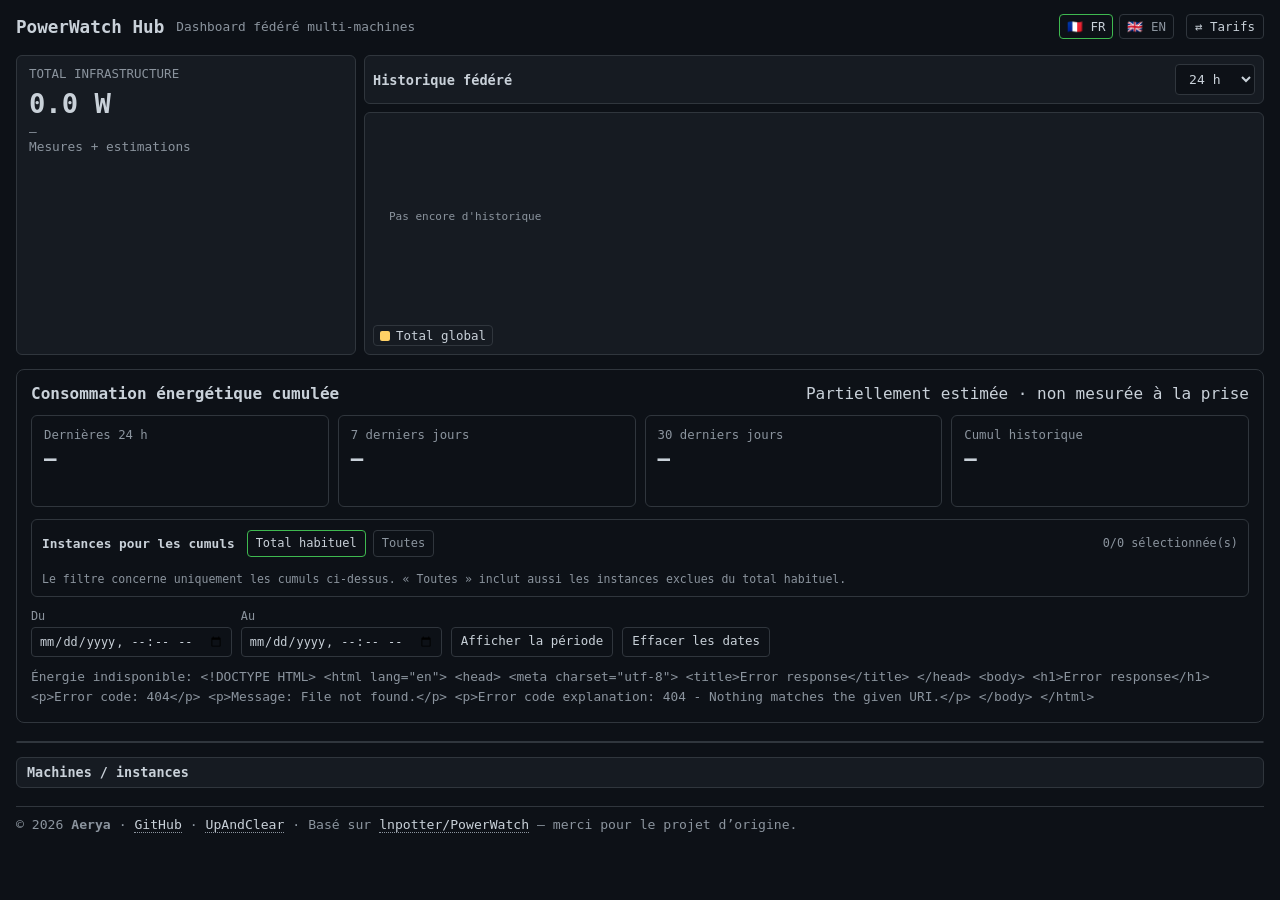
==== commit 4a238e93: "feat: HA MQTT discovery and persistent Hub energy meter" ====
--- a/powerwatch-hub/static/index.html
+++ b/powerwatch-hub/static/index.html
@@ -358,6 +358,7 @@
 
 </style>
 <link rel="stylesheet" href="/static/theme.css">
+<link rel="stylesheet" href="/static/home-assistant.css">
 <script src="/static/theme.js"></script>
 </head>
 <body>
@@ -439,6 +440,7 @@
 </section>
 
 <div id="tariffs-fr-app" data-mode="hub"></div>
+<div id="pw-ha-mount"></div>
 
 
 <details class="panel management">
@@ -528,7 +530,7 @@
 async function api(url,options={}){
   const method=String(options.method||"GET").toUpperCase();
   const path=new URL(url,location.href).pathname;
-  const administrative=path==="/api/hub/test"||path==="/api/hub/nodes"||path.startsWith("/api/hub/nodes/")||path==="/api/hub/tariffs-fr/propagate";
+  const administrative=path.startsWith("/api/hub/home-assistant")||path==="/api/hub/test"||path==="/api/hub/nodes"||path.startsWith("/api/hub/nodes/")||path==="/api/hub/tariffs-fr/propagate";
   const headers=new Headers(options.headers||{});
   if(options.body)headers.set("Content-Type","application/json");
   if(hubAdminEnabled&&administrative){
@@ -1184,5 +1186,7 @@
 async function boot(){await initHubAdmin();applyLanguage();await refreshSnapshot();await refreshHistory();await refreshHubEnergy();setInterval(refreshSnapshot,2000);setInterval(refreshHistory,60000);setInterval(refreshHubEnergy,60000);}boot();
 </script>
 <script src="/static/tariffs-fr.js" defer></script>
+<script src="/static/home-assistant.js" defer></script>
+<script>window.addEventListener("DOMContentLoaded",()=>window.PowerWatchHA?.init({endpoint:"/api/hub/home-assistant",hub:true,request:api,}));</script>
 </body>
 </html>
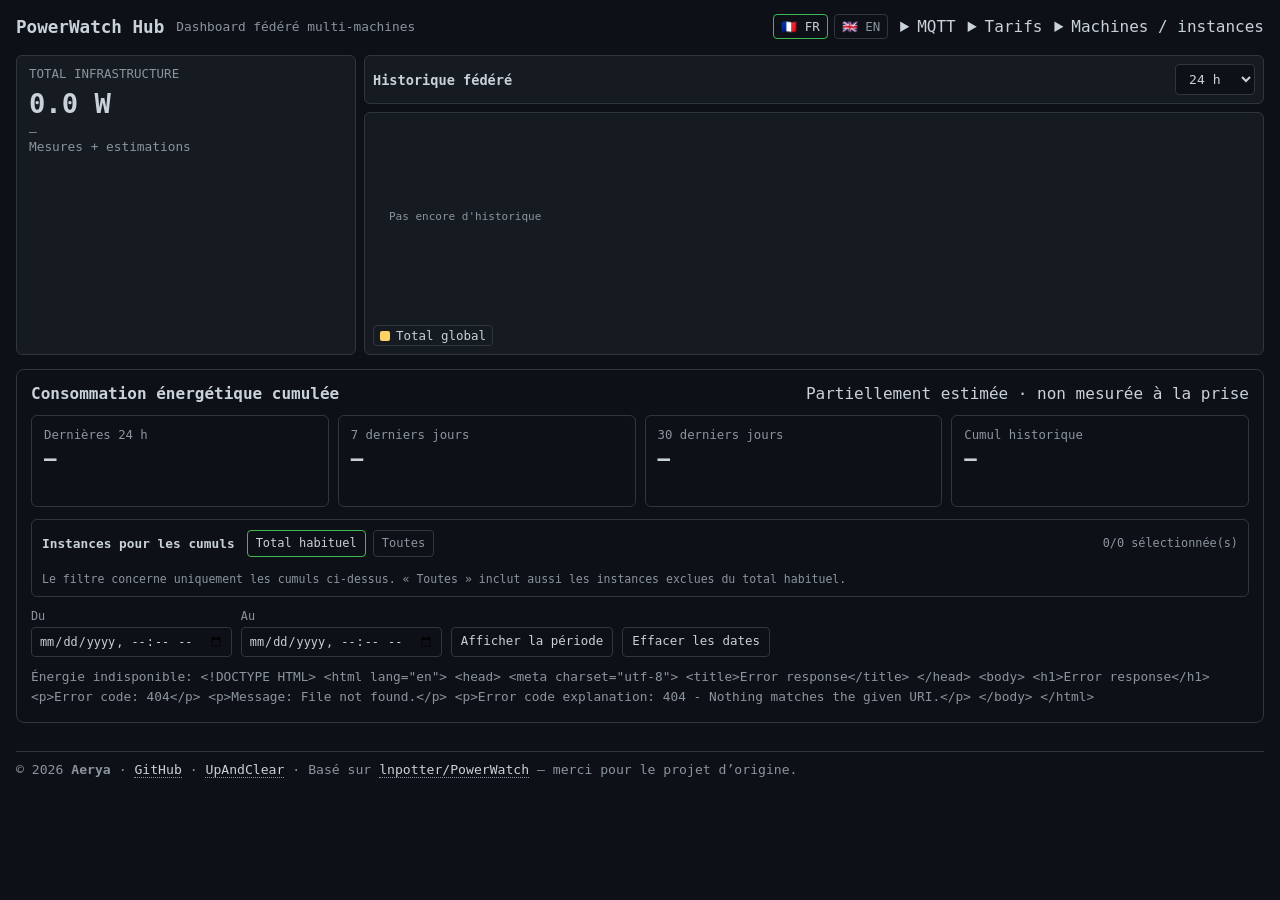
==== commit 8891ab10: "Déplacer les réglages Web et Hub dans les menus" ====
--- a/powerwatch-hub/static/index.html
+++ b/powerwatch-hub/static/index.html
@@ -226,6 +226,7 @@
 .energy-tile-label {color:var(--muted);font-size:.77rem;display:block;margin-bottom:5px;}
 .energy-tile-value {font-size:1.3rem;font-weight:700;display:block;color:var(--text);overflow-wrap:anywhere;}
 .energy-tile-cost {display:block;margin-top:5px;font-size:.92rem;font-weight:600;color:var(--text);min-height:1em;}
+.energy-tile-cost[hidden] {display:none;}
 .energy-tile-cost.is-muted {color:var(--muted);font-size:.77rem;font-weight:400;}
 .energy-tile-note {color:var(--muted);font-size:.8rem;display:block;margin-top:3px;}
 .energy-controls {display:flex;align-items:end;gap:9px;flex-wrap:wrap;margin-top:12px;}
@@ -370,6 +371,8 @@
     <button type="button" id="lang-fr" data-lang="fr">🇫🇷 FR</button>
     <button type="button" id="lang-en" data-lang="en">🇬🇧 EN</button>
   </div>
+  <details class="settings-control" id="mqtt-control"><summary>MQTT</summary><div class="settings-panel"><div id="pw-ha-mount"></div></div></details>
+  <details class="settings-control" id="tariffs-control"><summary data-settings-tariffs>Tarifs</summary><div class="settings-panel"><div id="tariffs-fr-app" data-mode="hub"></div>
   <details class="tariff-control" id="tariff-propagation">
   <summary id="tariff-propagation-title" title="Copier les tarifs entre instances">⇄ Tarifs</summary>
   <div class="tariff-control-panel">
@@ -380,7 +383,26 @@
     <div class="actions"><button class="action-btn" id="tariff-propagate">Copier les tarifs sélectionnés</button></div>
     <div id="tariff-propagation-result" role="status" aria-live="polite"></div>
   </div>
-</details>
+</details></div></details>
+  <details class="settings-control" id="instances-control"><summary data-i18n="manage">Machines / instances</summary><div class="settings-panel"><details class="panel management">
+  <summary><strong data-i18n="manage">Machines / instances</strong><span class="manage-count" id="manage-count"></span></summary>
+  <div class="management-body">
+    <p class="notice" data-i18n="security">Les URLs doivent rester privées et être accessibles depuis le conteneur Hub. Le Hub n'a pas d'authentification intégrée.</p>
+    <div class="hub-admin" id="hub-admin" hidden>
+      <label><span data-i18n="hubAdminToken">Jeton administrateur du Hub</span><input id="hub-admin-token" type="password" autocomplete="off" placeholder="••••••••"></label>
+      <button class="action-btn" id="save-hub-admin-token" data-i18n="useForSession">Utiliser pour cet onglet</button>
+      <span class="hub-admin-status" id="hub-admin-status"></span>
+    </div>
+    <div class="management-grid">
+      <label><span data-i18n="name">Nom</span><input id="node-name" placeholder="LincStation"></label>
+      <label><span>URL PowerWatch</span><input id="node-url" placeholder="http://192.168.0.196:3064"></label>
+      <label><span data-i18n="apiToken">Jeton API (facultatif)</span><input id="node-token" type="password" autocomplete="off" placeholder="pw_..."></label>
+      <button class="action-btn" id="probe" data-i18n="test">Tester</button>
+      <button class="action-btn" id="add" data-i18n="add">Ajouter</button>
+    </div>
+    <div id="probe-result"></div>
+  </div>
+</details></div></details>
 </header>
 
 <div class="hero">
@@ -439,29 +461,8 @@
   <div id="hub-energy-detail" class="energy-detail" aria-live="polite">—</div>
 </section>
 
-<div id="tariffs-fr-app" data-mode="hub"></div>
-<div id="pw-ha-mount"></div>
-
-
-<details class="panel management">
-  <summary><strong data-i18n="manage">Machines / instances</strong><span class="manage-count" id="manage-count"></span></summary>
-  <div class="management-body">
-    <p class="notice" data-i18n="security">Les URLs doivent rester privées et être accessibles depuis le conteneur Hub. Le Hub n'a pas d'authentification intégrée.</p>
-    <div class="hub-admin" id="hub-admin" hidden>
-      <label><span data-i18n="hubAdminToken">Jeton administrateur du Hub</span><input id="hub-admin-token" type="password" autocomplete="off" placeholder="••••••••"></label>
-      <button class="action-btn" id="save-hub-admin-token" data-i18n="useForSession">Utiliser pour cet onglet</button>
-      <span class="hub-admin-status" id="hub-admin-status"></span>
-    </div>
-    <div class="management-grid">
-      <label><span data-i18n="name">Nom</span><input id="node-name" placeholder="LincStation"></label>
-      <label><span>URL PowerWatch</span><input id="node-url" placeholder="http://192.168.0.196:3064"></label>
-      <label><span data-i18n="apiToken">Jeton API (facultatif)</span><input id="node-token" type="password" autocomplete="off" placeholder="pw_..."></label>
-      <button class="action-btn" id="probe" data-i18n="test">Tester</button>
-      <button class="action-btn" id="add" data-i18n="add">Ajouter</button>
-    </div>
-    <div id="probe-result"></div>
-  </div>
-</details>
+
+
 
 <section class="nodes" id="nodes"></section>
 
@@ -475,8 +476,8 @@
 
 <script>
 const I18N={
-  fr:{"board":"Carte","pmicPartial":"Rails PMIC mesurés ; USB, PCIe/NVMe, ventilateur et pertes d’alimentation non couverts","energyInstances":"Instances pour les cumuls","energyPresetIncluded":"Total habituel","energyPresetAll":"Toutes","energyFilterHelp":"Le filtre concerne uniquement les cumuls ci-dessus. « Toutes » inclut aussi les instances exclues du total habituel.","energyNoneSelected":"Sélectionnez au moins une instance","energySelectedCount":"sélectionnée(s)","energyTitle":"Consommation énergétique cumulée","energyDisclaimer":"Partiellement estimée · non mesurée à la prise","energy24h":"Dernières 24 h","energy7d":"7 derniers jours","energy30d":"30 derniers jours","energyAll":"Cumul historique","energyFrom":"Du","energyTo":"Au","energyApply":"Afficher la période","energyReset":"Effacer les dates","energySelected":"Période choisie","energyCoverage":"Couverture","energyNodeHours":"heures-machine","energySince":"Depuis","energyInvalidDates":"Dates invalides","energyLoadError":"Énergie indisponible","energyCostDisabled":"Tarif non configuré","energyCostUnavailable":"Coût indisponible","energyCostPartial":"partiel","energyCostEstimated":"estimé",subtitle:"Dashboard fédéré multi-machines",globalTotal:"TOTAL INFRASTRUCTURE",totalMixed:"Mesures + estimations",history:"Historique fédéré",manage:"Machines / instances",security:"Les URLs doivent rester privées et accessibles depuis le conteneur Hub. Utilisez un jeton API en lecture seule si l'authentification PowerWatch est activée.",hubAdminToken:"Jeton administrateur du Hub",useForSession:"Utiliser pour cet onglet",adminReady:"authentification prête",adminMissing:"jeton administrateur requis",name:"Nom",apiToken:"Jeton API (facultatif)",saveToken:"Enregistrer le jeton",tokenConfigured:"jeton configuré",test:"Tester",add:"Ajouter",online:"en ligne",stale:"stale",offline:"hors ligne",disabled:"désactivé",included:"compter dans le total",enabled:"activé",remove:"supprimer",open:"ouvrir l'instance",nodes:"machines en ligne",configured:"configurées",noNodes:"Aucune instance configurée. Ajoute ton premier PowerWatch ci-dessus.",lastSeen:"vu",never:"jamais",disks:"Disques",psu:"Alimentation",module:"module",modules:"modules",nominal:"nominale",psuUnverified:"SMBIOS non vérifié",usable:"utilisables",smbiosUnavailable:"SMBIOS inaccessible",psuNotReported:"non fournie par le firmware SMBIOS",notReportedSmbios:"non reportée par SMBIOS",reportedBySmbios:"reportée par SMBIOS",measured:"Mesurée",estimated:"Estimée",global:"Total global",noHistory:"Pas encore d'historique",footerBasedOn:"Basé sur",footerThanks:"merci pour le projet d’origine."},
-  en:{"board":"Board","pmicPartial":"PMIC rails measured; USB, PCIe/NVMe, fan and supply losses are not covered","energyInstances":"Energy instances","energyPresetIncluded":"Normal total","energyPresetAll":"All","energyFilterHelp":"Only the energy totals above are filtered. “All” also includes nodes excluded from the normal total.","energyNoneSelected":"Select at least one instance","energySelectedCount":"selected","energyTitle":"Cumulative energy consumption","energyDisclaimer":"Partly estimated · not measured at the socket","energy24h":"Last 24 hours","energy7d":"Last 7 days","energy30d":"Last 30 days","energyAll":"Lifetime energy","energyFrom":"From","energyTo":"To","energyApply":"Show period","energyReset":"Clear dates","energySelected":"Selected period","energyCoverage":"Observed coverage","energyNodeHours":"machine-hours","energySince":"Since","energyInvalidDates":"Invalid dates","energyLoadError":"Energy unavailable","energyCostDisabled":"Tariff not configured","energyCostUnavailable":"Cost unavailable","energyCostPartial":"partial","energyCostEstimated":"estimated",subtitle:"Federated multi-machine dashboard",globalTotal:"INFRASTRUCTURE TOTAL",totalMixed:"Measured + estimated",history:"Federated history",manage:"Machines / instances",security:"URLs must stay private and reachable from the Hub container. Use a read-only API token when PowerWatch authentication is enabled.",hubAdminToken:"Hub administrator token",useForSession:"Use for this tab",adminReady:"authentication ready",adminMissing:"administrator token required",name:"Name",apiToken:"API token (optional)",saveToken:"Save token",tokenConfigured:"token configured",test:"Test",add:"Add",online:"online",stale:"stale",offline:"offline",disabled:"disabled",included:"include in total",enabled:"enabled",remove:"remove",open:"open instance",nodes:"nodes online",configured:"configured",noNodes:"No instance configured. Add your first PowerWatch above.",lastSeen:"seen",never:"never",disks:"Disks",psu:"Power supply",module:"module",modules:"modules",nominal:"nominal",psuUnverified:"SMBIOS unverified",usable:"usable",smbiosUnavailable:"SMBIOS unavailable",psuNotReported:"not exposed by SMBIOS firmware",notReportedSmbios:"not reported by SMBIOS",reportedBySmbios:"reported by SMBIOS",measured:"Measured",estimated:"Estimated",global:"Global total",noHistory:"No history yet",footerBasedOn:"Based on",footerThanks:"thank you for the original project."}
+  fr:{"board":"Carte","pmicPartial":"Rails PMIC mesurés ; USB, PCIe/NVMe, ventilateur et pertes d’alimentation non couverts","energyInstances":"Instances pour les cumuls","energyPresetIncluded":"Total habituel","energyPresetAll":"Toutes","energyFilterHelp":"Le filtre concerne uniquement les cumuls ci-dessus. « Toutes » inclut aussi les instances exclues du total habituel.","energyNoneSelected":"Sélectionnez au moins une instance","energySelectedCount":"sélectionnée(s)","energyTitle":"Consommation énergétique cumulée","energyDisclaimer":"Partiellement estimée · non mesurée à la prise","energy24h":"Dernières 24 h","energy7d":"7 derniers jours","energy30d":"30 derniers jours","energyAll":"Cumul historique","energyFrom":"Du","energyTo":"Au","energyApply":"Afficher la période","energyReset":"Effacer les dates","energySelected":"Période choisie","energyCoverage":"Couverture","energyNodeHours":"heures-machine","energySince":"Depuis","energyInvalidDates":"Dates invalides","energyLoadError":"Énergie indisponible","energyCostDisabled":"Tarif non configuré","energyCostUnavailable":"Coût indisponible","energyCostPartial":"partiel","energyCostEstimated":"estimé",subtitle:"Dashboard fédéré multi-machines",globalTotal:"TOTAL INFRASTRUCTURE",totalMixed:"Mesures + estimations",history:"Historique fédéré",manage:"Machines / instances",security:"Les URLs doivent rester privées et accessibles depuis le conteneur Hub. Utilisez un jeton API en lecture seule si l'authentification PowerWatch est activée.",hubAdminToken:"Jeton administrateur du Hub",useForSession:"Utiliser pour cet onglet",adminReady:"authentification prête",adminMissing:"jeton administrateur requis",name:"Nom",apiToken:"Jeton API (facultatif)",saveToken:"Enregistrer le jeton",tokenConfigured:"jeton configuré",test:"Tester",add:"Ajouter",online:"en ligne",stale:"stale",offline:"hors ligne",disabled:"désactivé",included:"compter dans le total",enabled:"activé",remove:"supprimer",open:"ouvrir l'instance",nodes:"machines en ligne",configured:"configurées",noNodes:"Aucune instance configurée. Utilise le menu Machines / instances pour ajouter un PowerWatch.",lastSeen:"vu",never:"jamais",disks:"Disques",psu:"Alimentation",module:"module",modules:"modules",nominal:"nominale",psuUnverified:"SMBIOS non vérifié",usable:"utilisables",smbiosUnavailable:"SMBIOS inaccessible",psuNotReported:"non fournie par le firmware SMBIOS",notReportedSmbios:"non reportée par SMBIOS",reportedBySmbios:"reportée par SMBIOS",measured:"Mesurée",estimated:"Estimée",global:"Total global",noHistory:"Pas encore d'historique",footerBasedOn:"Basé sur",footerThanks:"merci pour le projet d’origine."},
+  en:{"board":"Board","pmicPartial":"PMIC rails measured; USB, PCIe/NVMe, fan and supply losses are not covered","energyInstances":"Energy instances","energyPresetIncluded":"Normal total","energyPresetAll":"All","energyFilterHelp":"Only the energy totals above are filtered. “All” also includes nodes excluded from the normal total.","energyNoneSelected":"Select at least one instance","energySelectedCount":"selected","energyTitle":"Cumulative energy consumption","energyDisclaimer":"Partly estimated · not measured at the socket","energy24h":"Last 24 hours","energy7d":"Last 7 days","energy30d":"Last 30 days","energyAll":"Lifetime energy","energyFrom":"From","energyTo":"To","energyApply":"Show period","energyReset":"Clear dates","energySelected":"Selected period","energyCoverage":"Observed coverage","energyNodeHours":"machine-hours","energySince":"Since","energyInvalidDates":"Invalid dates","energyLoadError":"Energy unavailable","energyCostDisabled":"Tariff not configured","energyCostUnavailable":"Cost unavailable","energyCostPartial":"partial","energyCostEstimated":"estimated",subtitle:"Federated multi-machine dashboard",globalTotal:"INFRASTRUCTURE TOTAL",totalMixed:"Measured + estimated",history:"Federated history",manage:"Machines / instances",security:"URLs must stay private and reachable from the Hub container. Use a read-only API token when PowerWatch authentication is enabled.",hubAdminToken:"Hub administrator token",useForSession:"Use for this tab",adminReady:"authentication ready",adminMissing:"administrator token required",name:"Name",apiToken:"API token (optional)",saveToken:"Save token",tokenConfigured:"token configured",test:"Test",add:"Add",online:"online",stale:"stale",offline:"offline",disabled:"disabled",included:"include in total",enabled:"enabled",remove:"remove",open:"open instance",nodes:"nodes online",configured:"configured",noNodes:"No instance configured. Use the Machines / instances menu to add a PowerWatch.",lastSeen:"seen",never:"never",disks:"Disks",psu:"Power supply",module:"module",modules:"modules",nominal:"nominal",psuUnverified:"SMBIOS unverified",usable:"usable",smbiosUnavailable:"SMBIOS unavailable",psuNotReported:"not exposed by SMBIOS firmware",notReportedSmbios:"not reported by SMBIOS",reportedBySmbios:"reported by SMBIOS",measured:"Measured",estimated:"Estimated",global:"Global total",noHistory:"No history yet",footerBasedOn:"Based on",footerThanks:"thank you for the original project."}
 };
 const GLOBAL_COLOR="#ffd166";
 const NODE_COLORS=[
@@ -1078,6 +1079,7 @@
 }
 function hubCostText(energy,cost){
   if (!energy || energy.first_seen_epoch==null) return "";
+  if (hubEnergyCosts && !hubEnergyCosts.enabled) return "";
   if (hubCostFailed) return `${tr("energyCostUnavailable")} · API`;
   if (!hubEnergyCosts) return "—";
   if (!hubEnergyCosts.enabled) return tr("energyCostDisabled");
@@ -1120,6 +1122,7 @@
     document.getElementById("hub-energy-"+period).textContent=hubKwh(item);
     const costElement=document.getElementById("hub-energy-cost-"+period);
     costElement.textContent=hubCostText(item,hubEnergyCosts?.windows?.[period]);
+    costElement.hidden=hubEnergyCosts?.enabled===false;
     costElement.classList.toggle("is-muted",!hubEnergyCosts?.enabled || hubCostFailed || !(hubEnergyCosts?.windows?.[period]?.billed_energy_kwh || hubEnergyCosts?.windows?.[period]?.projected_kwh));
     document.getElementById("hub-coverage-"+period).textContent=item?.first_seen_epoch==null?"":
       `${tr("energyCoverage")}: ${(item.coverage_seconds/3600).toFixed(1)} ${tr("energyNodeHours")}`;
@@ -1186,6 +1189,7 @@
 async function boot(){await initHubAdmin();applyLanguage();await refreshSnapshot();await refreshHistory();await refreshHubEnergy();setInterval(refreshSnapshot,2000);setInterval(refreshHistory,60000);setInterval(refreshHubEnergy,60000);}boot();
 </script>
 <script src="/static/tariffs-fr.js" defer></script>
+<script>document.addEventListener("DOMContentLoaded",()=>{const label=document.querySelector("[data-settings-tariffs]");const update=()=>{label.textContent=document.documentElement.lang==="en"?"Tariffs":"Tarifs"};update();new MutationObserver(update).observe(document.documentElement,{attributes:true,attributeFilter:["lang"]});});</script>
 <script src="/static/home-assistant.js" defer></script>
 <script>window.addEventListener("DOMContentLoaded",()=>window.PowerWatchHA?.init({endpoint:"/api/hub/home-assistant",hub:true,request:api,}));</script>
 </body>
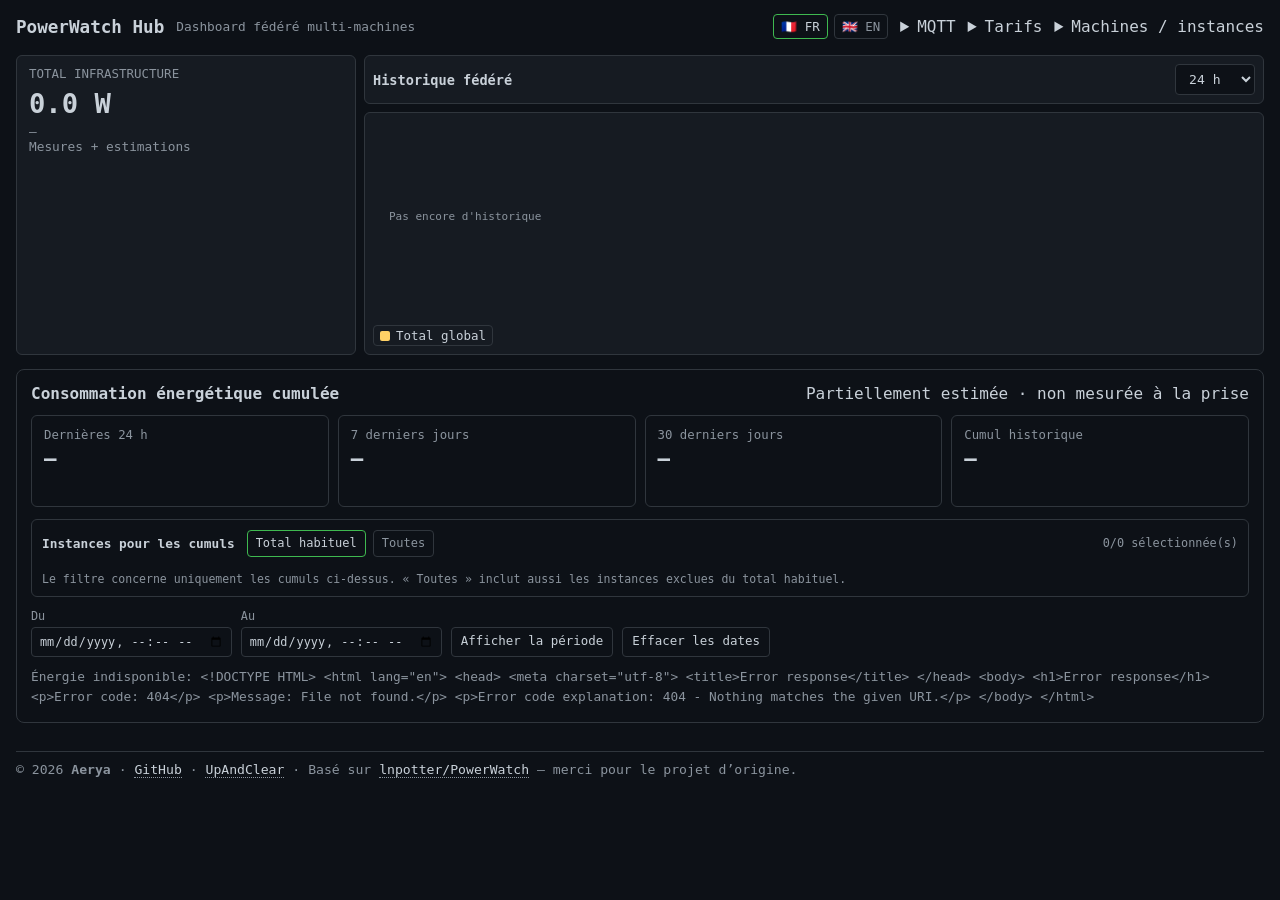
==== commit ed4d3a03: "Stabiliser les jetons administrateur et les menus de configuration" ====
--- a/powerwatch-hub/static/index.html
+++ b/powerwatch-hub/static/index.html
@@ -534,10 +534,8 @@
   const administrative=path.startsWith("/api/hub/home-assistant")||path==="/api/hub/test"||path==="/api/hub/nodes"||path.startsWith("/api/hub/nodes/")||path==="/api/hub/tariffs-fr/propagate";
   const headers=new Headers(options.headers||{});
   if(options.body)headers.set("Content-Type","application/json");
-  if(hubAdminEnabled&&administrative){
-    if(!hubAdminToken)throw new Error(tr("adminMissing"));
-    headers.set("Authorization",`Bearer ${hubAdminToken}`);
-  }
+  if(administrative&&hubAdminToken)headers.set("Authorization",`Bearer ${hubAdminToken}`);
+  if(hubAdminEnabled&&administrative&&!hubAdminToken)throw new Error(tr("adminMissing"));
   const res=await fetch(url,{...options,method,headers});
   if(!res.ok){const text=await res.text();throw new Error(text||`HTTP ${res.status}`);}
   if(res.status===204)return null;
@@ -549,7 +547,10 @@
     if(!response.ok)return;
     const status=await response.json();hubAdminEnabled=Boolean(status.enabled);
     const panel=document.getElementById("hub-admin");panel.hidden=!hubAdminEnabled;
-    if(hubAdminEnabled&&hubAdminToken)document.getElementById("hub-admin-status").textContent=tr("adminReady");
+    if(hubAdminEnabled){
+      const check=hubAdminToken?await fetch("/api/hub/nodes",{headers:{Authorization:`Bearer ${hubAdminToken}`},cache:"no-store"}):null;
+      document.getElementById("hub-admin-status").textContent=check?.ok?tr("adminReady"):tr("adminMissing");
+    }
   }catch(_){}
 }
 function cpuBenchmarkUrl(model){return `https://www.cpubenchmark.net/cpu.php?cpu=${encodeURIComponent(model)}`;}
@@ -1165,7 +1166,20 @@
 document.getElementById("lang-en").onclick=()=>{lang="en";localStorage.setItem("powerwatchHubLang",lang);applyLanguage();};
 document.getElementById("probe").onclick=probe;
 document.getElementById("add").onclick=addNode;
-document.getElementById("save-hub-admin-token").onclick=()=>{const input=document.getElementById("hub-admin-token");hubAdminToken=input.value.trim();input.value="";if(hubAdminToken)sessionStorage.setItem("powerwatchHubAdminToken",hubAdminToken);else sessionStorage.removeItem("powerwatchHubAdminToken");document.getElementById("hub-admin-status").textContent=hubAdminToken?tr("adminReady"):tr("adminMissing");};
+document.getElementById("save-hub-admin-token").onclick=async()=>{
+  const input=document.getElementById("hub-admin-token"),button=document.getElementById("save-hub-admin-token"),status=document.getElementById("hub-admin-status");
+  const candidate=input.value.trim();
+  button.disabled=true;
+  try {
+    // Use a protected read to validate the token before claiming it is ready.
+    const headers=new Headers();if(candidate)headers.set("Authorization","Bearer "+candidate);
+    const response=await fetch("/api/hub/nodes",{headers,cache:"no-store"});
+    if(!response.ok)throw Error(response.status===401?(lang==="fr"?"Jeton refusé : vérifiez le jeton administrateur du Hub.":"Token rejected: check the Hub administrator token."):`HTTP ${response.status}`);
+    if(candidate)sessionStorage.setItem("powerwatchHubAdminToken",candidate);else sessionStorage.removeItem("powerwatchHubAdminToken");
+    hubAdminToken=candidate;input.value="";status.textContent=tr("adminReady");
+    window.dispatchEvent(new Event("powerwatch:hubauthchange"));
+  }catch(error){status.textContent=error.message;}finally{button.disabled=false;}
+};
 document.getElementById("history-range").onchange=()=>{historyHover=null;refreshHistory();};
 const historyCanvas=document.getElementById("history");
 historyCanvas.addEventListener("mousemove",event=>{
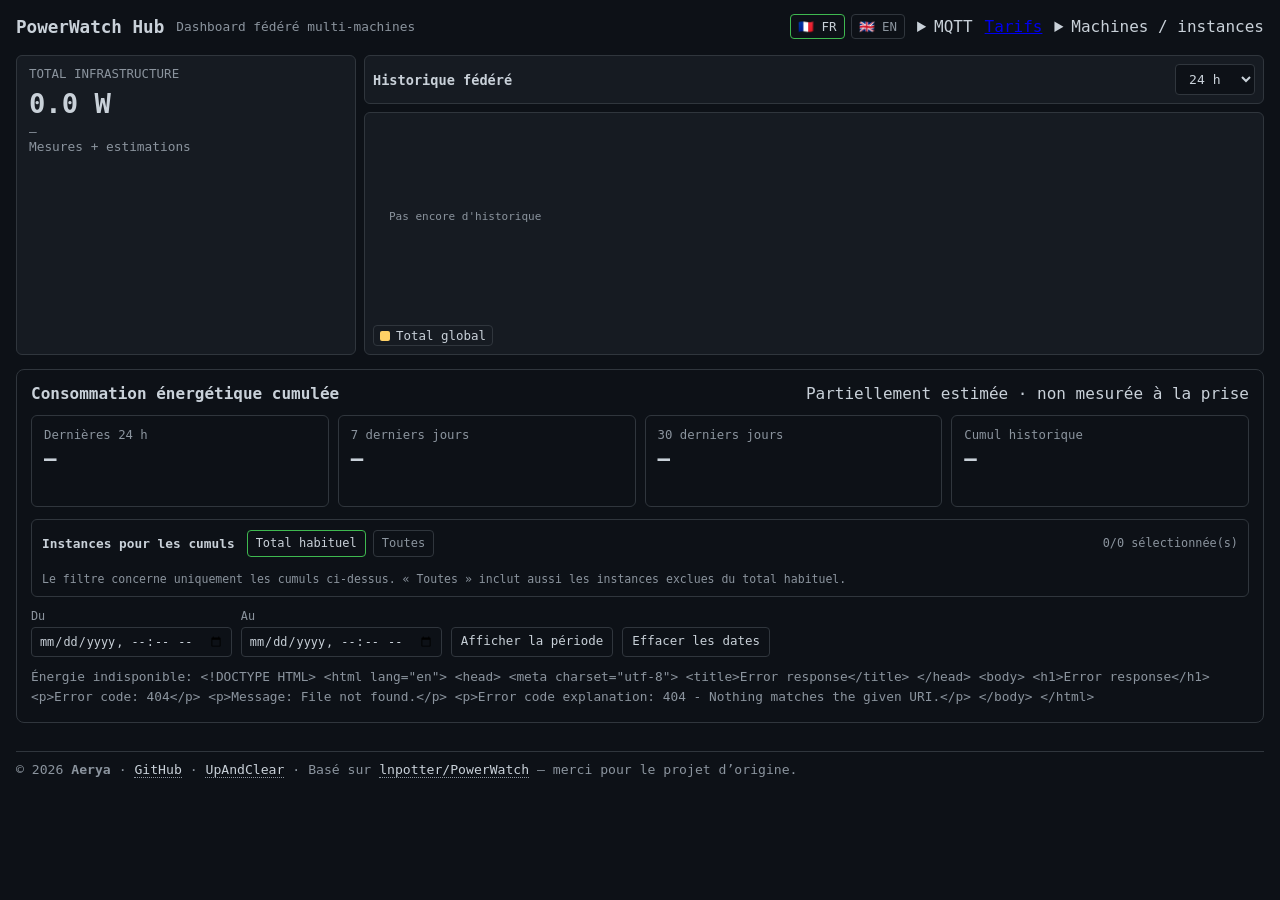
==== commit 645e2d4f: "Simplifier la page des tarifs et tracer le coût cumulé dans les deux interfaces" ====
--- a/powerwatch-hub/static/index.html
+++ b/powerwatch-hub/static/index.html
@@ -361,6 +361,7 @@
 <link rel="stylesheet" href="/static/theme.css">
 <link rel="stylesheet" href="/static/home-assistant.css">
 <script src="/static/theme.js"></script>
+<script src="/static/cost-chart.js"></script>
 </head>
 <body>
 <main>
@@ -372,18 +373,7 @@
     <button type="button" id="lang-en" data-lang="en">🇬🇧 EN</button>
   </div>
   <details class="settings-control" id="mqtt-control"><summary>MQTT</summary><div class="settings-panel"><div id="pw-ha-mount"></div></div></details>
-  <details class="settings-control" id="tariffs-control"><summary data-settings-tariffs>Tarifs</summary><div class="settings-panel"><div id="tariffs-fr-app" data-mode="hub"></div>
-  <details class="tariff-control" id="tariff-propagation">
-  <summary id="tariff-propagation-title" title="Copier les tarifs entre instances">⇄ Tarifs</summary>
-  <div class="tariff-control-panel">
-    <p id="tariff-propagation-help" class="notice"></p>
-    <label><span id="tariff-source-label">Source</span><select id="tariff-source"></select></label>
-    <div id="tariff-targets" class="energy-instance-choices"></div>
-    <label><input type="checkbox" id="tariff-include-hub"> <span id="tariff-hub-label">Copier aussi vers le Hub</span></label>
-    <div class="actions"><button class="action-btn" id="tariff-propagate">Copier les tarifs sélectionnés</button></div>
-    <div id="tariff-propagation-result" role="status" aria-live="polite"></div>
-  </div>
-</details></div></details>
+  <a class="settings-link" id="tariffs-control" href="/tariffs" data-settings-tariffs>Tarifs</a>
   <details class="settings-control" id="instances-control"><summary data-i18n="manage">Machines / instances</summary><div class="settings-panel"><details class="panel management">
   <summary><strong data-i18n="manage">Machines / instances</strong><span class="manage-count" id="manage-count"></span></summary>
   <div class="management-body">
@@ -503,6 +493,7 @@
 let hubAdminEnabled=false;
 let hubAdminToken=sessionStorage.getItem("powerwatchHubAdminToken")||"";
 let lastHistory=[];
+const costCurve=window.PowerWatchCostChart?.create({endpoint:"/api/hub/tariffs-fr/series",redraw:()=>drawHistory(lastHistory)});
 let historyHover=null;
 const hiddenSeries=new Set();
 const esc=v=>String(v??"").replace(/[&<>"']/g,c=>({"&":"&amp;","<":"&lt;",">":"&gt;",'"':"&quot;","'":"&#39;"}[c]));
@@ -522,7 +513,6 @@
   document.getElementById("lang-fr").classList.toggle("active",lang==="fr");
   document.getElementById("lang-en").classList.toggle("active",lang==="en");
   if(snapshot)renderSnapshot(snapshot);
-  renderTariffPropagation();
   drawHistory(lastHistory);
   renderHubEnergy();
 }
@@ -726,43 +716,9 @@
     card.querySelector(".remove").addEventListener("click",async()=>{await api(`/api/hub/nodes/${encodeURIComponent(id)}`,{method:"DELETE"});await refreshSnapshot();await refreshHistory();});
   });
 }
-function renderTariffPropagation(){
-  if(!snapshot)return;
-  const fr=lang==="fr";
-  const source=document.getElementById("tariff-source");
-  const targets=document.getElementById("tariff-targets");
-  const signature=lang+":"+snapshot.nodes.map(node=>node.id+"="+node.name).join("|");
-  if(source.dataset.signature===signature && targets.dataset.source===source.value)return;
-  const oldSource=source.value;
-  const selected=new Set([...targets.querySelectorAll("input:checked")].map(input=>input.value));
-  document.getElementById("tariff-propagation-title").textContent=fr?"⇄ Tarifs":"⇄ Tariffs";
-  document.getElementById("tariff-propagation-title").title=fr?"Copier les tarifs entre instances":"Copy tariffs between nodes";
-  document.getElementById("tariff-propagation-help").textContent=fr?"Choisissez l’instance qui possède les bons tarifs, puis cochez uniquement les machines qui ont le même contrat et les mêmes horaires HC. La copie remplace leurs tarifs actuels. Une machine protégée nécessite un jeton « tarifs » créé dans sa page Sécurité et enregistré ci-dessous. Le Hub reçoit les mêmes tarifs seulement si vous le cochez.":"Choose the node with the correct tariffs, then select only nodes with the same contract and off-peak hours. Copying replaces their current tariffs. Protected nodes need a tariff token created on their Security page and saved below. The Hub receives these tariffs only if selected.";
-  document.getElementById("tariff-source-label").textContent=fr?"Tarifs à copier depuis":"Copy tariffs from";
-  document.getElementById("tariff-hub-label").textContent=fr?"Copier aussi vers le Hub":"Copy to Hub too";
-  document.getElementById("tariff-propagate").textContent=fr?"Copier les tarifs sélectionnés":"Copy selected tariffs";
-  source.innerHTML='<option value="">'+(fr?"Choisir une instance":"Choose a node")+'</option>'+snapshot.nodes.map(node=>`<option value="${esc(node.id)}">${esc(node.name)}</option>`).join("");
-  source.value=snapshot.nodes.some(node=>node.id===oldSource)?oldSource:"";
-  targets.innerHTML=snapshot.nodes.filter(node=>node.id!==source.value).map(node=>`<label><input type="checkbox" value="${esc(node.id)}" ${selected.has(node.id)?"checked":""}> ${esc(node.name)}</label>`).join("");
-  source.dataset.signature=signature;
-  targets.dataset.source=source.value;
-}
-async function propagateTariffs(){
-  const result=document.getElementById("tariff-propagation-result");
-  const source_id=document.getElementById("tariff-source").value;
-  const target_ids=[...document.querySelectorAll("#tariff-targets input:checked")].map(input=>input.value);
-  const include_hub=document.getElementById("tariff-include-hub").checked;
-  if(!source_id||(!target_ids.length&&!include_hub)){result.textContent=lang==="fr"?"Choisissez une source et au moins une destination.":"Choose a source and at least one destination.";return;}
-  result.textContent="…";
-  try{
-    const response=await api("/api/hub/tariffs-fr/propagate",{method:"POST",body:JSON.stringify({source_id,target_ids,include_hub})});
-    result.textContent=(lang==="fr"?"Mis à jour : ":"Updated: ")+[...response.updated,...(response.hub_updated?["Hub"]:[])].join(", ")+(response.failed.length?" · "+(lang==="fr"?"Échecs : ":"Failed: ")+response.failed.join(" ; "):"");
-  }catch(error){result.textContent=error.message;}
-}
 async function refreshSnapshot(){try{
   const oldIds=hubEnergyChosenIds().join(",");
   renderSnapshot(await api("/api/hub/snapshot"));
-  renderTariffPropagation();
   if (hubEnergy && oldIds!==hubEnergyChosenIds().join(",")) void refreshHubCosts();
 }catch(e){console.error(e);}}
 async function probe(){
@@ -802,7 +758,8 @@
 function renderLegend(series){
   const legend=document.getElementById("history-legend");
   legend.innerHTML=series.map(key=>`<button type="button" data-series="${esc(key)}" class="${hiddenSeries.has(key)?"hidden-series":""}"><span class="swatch" style="background:${seriesColor(key)}"></span>${esc(seriesLabel(key))}</button>`).join("");
-  legend.querySelectorAll("button").forEach(button=>button.addEventListener("click",()=>{const key=button.dataset.series;hiddenSeries.has(key)?hiddenSeries.delete(key):hiddenSeries.add(key);drawHistory(lastHistory);}));
+  costCurve?.legend(legend);
+  legend.querySelectorAll("button[data-series]").forEach(button=>button.addEventListener("click",()=>{const key=button.dataset.series;hiddenSeries.has(key)?hiddenSeries.delete(key):hiddenSeries.add(key);drawHistory(lastHistory);}));
 }
 function varColor(name,fallback){
   return getComputedStyle(document.documentElement).getPropertyValue(name).trim()||fallback;
@@ -867,7 +824,7 @@
     if(Number.isFinite(value))values.push(value);
   }));
 
-  const pad={l:44,r:12,t:12,b:32};
+  const pad={l:44,r:costCurve?.active()?86:12,t:16,b:32};
   const minT=new Date(lastHistory[0].timestamp).getTime();
   const maxT=new Date(lastHistory[lastHistory.length-1].timestamp).getTime();
   const maxW=Math.max(1,...values);
@@ -884,7 +841,8 @@
     ctx.fillText(v.toFixed(0),4,py+3);
   }
 
-  const axisTicks=timeAxisTicks(minT,maxT,w-pad.l-pad.r);
+  const plotWidth=w-pad.l-pad.r;
+  const axisTicks=plotWidth<300?[minT]:timeAxisTicks(minT,maxT,plotWidth).filter((time,index,ticks)=>index===0||index===ticks.length-1||Math.min(time-minT,maxT-time)/(maxT-minT)*plotWidth>145);
   axisTicks.forEach((timestamp,index)=>{
     const px=x(timestamp);
     ctx.strokeStyle=varColor("--border","#30363d");
@@ -909,6 +867,8 @@
     ctx.stroke();
   });
 
+  costCurve?.draw(ctx,{min:minT,max:maxT,left:pad.l,right:pad.r,top:pad.t,bottom:pad.b,width:w,height:h});
+
   if(historyHover && Number.isInteger(historyHover.index)){
     const index=Math.max(0,Math.min(lastHistory.length-1,historyHover.index));
     const point=lastHistory[index];
@@ -936,20 +896,22 @@
       year:"numeric",month:"2-digit",day:"2-digit",hour:"2-digit",minute:"2-digit",second:"2-digit"
     });
     ctx.font="12px monospace";
+    const costText=costCurve?.tooltip(timestamp.getTime());
     const valueTexts=entries.map(entry=>`${entry.label}: ${entry.value.toFixed(1)} W`);
+    if(costText)valueTexts.push(costText);
     const tooltipWidth=Math.min(
       Math.max(190,ctx.measureText(timeText).width+22,...valueTexts.map(text=>ctx.measureText(text).width+34)),
       Math.max(190,w-16)
     );
     const rowHeight=19;
-    const tooltipHeight=16+rowHeight*(entries.length+1);
+    const tooltipHeight=16+rowHeight*(valueTexts.length+1);
     let tx=px+12;
     if(tx+tooltipWidth>w-8)tx=px-tooltipWidth-12;
     tx=Math.max(8,tx);
     let ty=(historyHover.y||pad.t)-tooltipHeight/2;
     ty=Math.max(8,Math.min(h-tooltipHeight-8,ty));
 
-    ctx.fillStyle="rgba(13,17,23,.96)";
+    ctx.fillStyle=varColor("--panel","#161b22");
     ctx.strokeStyle=varColor("--border","#30363d");
     ctx.lineWidth=1;
     ctx.fillRect(tx,ty,tooltipWidth,tooltipHeight);
@@ -964,12 +926,13 @@
       ctx.fillStyle=varColor("--text","#c9d1d9");
       ctx.fillText(`${entry.label}: ${entry.value.toFixed(1)} W`,tx+25,rowY);
     });
+    if(costText){ctx.fillStyle=varColor("--text","#c9d1d9");ctx.fillText(costText,tx+10,ty+16+rowHeight*(entries.length+1));}
     ctx.restore();
   }
 }
 function nearestHistoryIndex(mouseX,width){
   if(!lastHistory.length)return null;
-  const pad={l:44,r:12};
+  const pad={l:44,r:costCurve?.active()?86:12};
   const usable=Math.max(1,width-pad.l-pad.r);
   const ratio=Math.max(0,Math.min(1,(mouseX-pad.l)/usable));
   const minT=new Date(lastHistory[0].timestamp).getTime();
@@ -1161,7 +1124,13 @@
   refreshHubEnergy();
 };
 
-async function refreshHistory(){try{drawHistory(await api(`/api/hub/history?since=${encodeURIComponent(document.getElementById("history-range").value)}`));}catch(e){console.error(e);}}
+async function refreshHistory(){try{
+  const range=document.getElementById("history-range").value;
+  const points=await api(`/api/hub/history?since=${encodeURIComponent(range)}`);
+  if(document.getElementById("history-range").value!==range)return;
+  drawHistory(points);
+  if(points.length>1)void costCurve?.refresh(Date.parse(points[0].timestamp),Date.parse(points.at(-1).timestamp));
+}catch(e){console.error(e);}}
 document.getElementById("lang-fr").onclick=()=>{lang="fr";localStorage.setItem("powerwatchHubLang",lang);applyLanguage();};
 document.getElementById("lang-en").onclick=()=>{lang="en";localStorage.setItem("powerwatchHubLang",lang);applyLanguage();};
 document.getElementById("probe").onclick=probe;
@@ -1198,11 +1167,8 @@
 window.addEventListener("resize",()=>drawHistory(lastHistory));
 window.addEventListener("powerwatch:themechange",()=>drawHistory(lastHistory));
 window.addEventListener("powerwatch:tariffschange",()=>{if(hubEnergy)void refreshHubCosts();});
-document.getElementById("tariff-source").addEventListener("change",renderTariffPropagation);
-document.getElementById("tariff-propagate").addEventListener("click",propagateTariffs);
 async function boot(){await initHubAdmin();applyLanguage();await refreshSnapshot();await refreshHistory();await refreshHubEnergy();setInterval(refreshSnapshot,2000);setInterval(refreshHistory,60000);setInterval(refreshHubEnergy,60000);}boot();
 </script>
-<script src="/static/tariffs-fr.js" defer></script>
 <script>document.addEventListener("DOMContentLoaded",()=>{const label=document.querySelector("[data-settings-tariffs]");const update=()=>{label.textContent=document.documentElement.lang==="en"?"Tariffs":"Tarifs"};update();new MutationObserver(update).observe(document.documentElement,{attributes:true,attributeFilter:["lang"]});});</script>
 <script src="/static/home-assistant.js" defer></script>
 <script>window.addEventListener("DOMContentLoaded",()=>window.PowerWatchHA?.init({endpoint:"/api/hub/home-assistant",hub:true,request:api,}));</script>
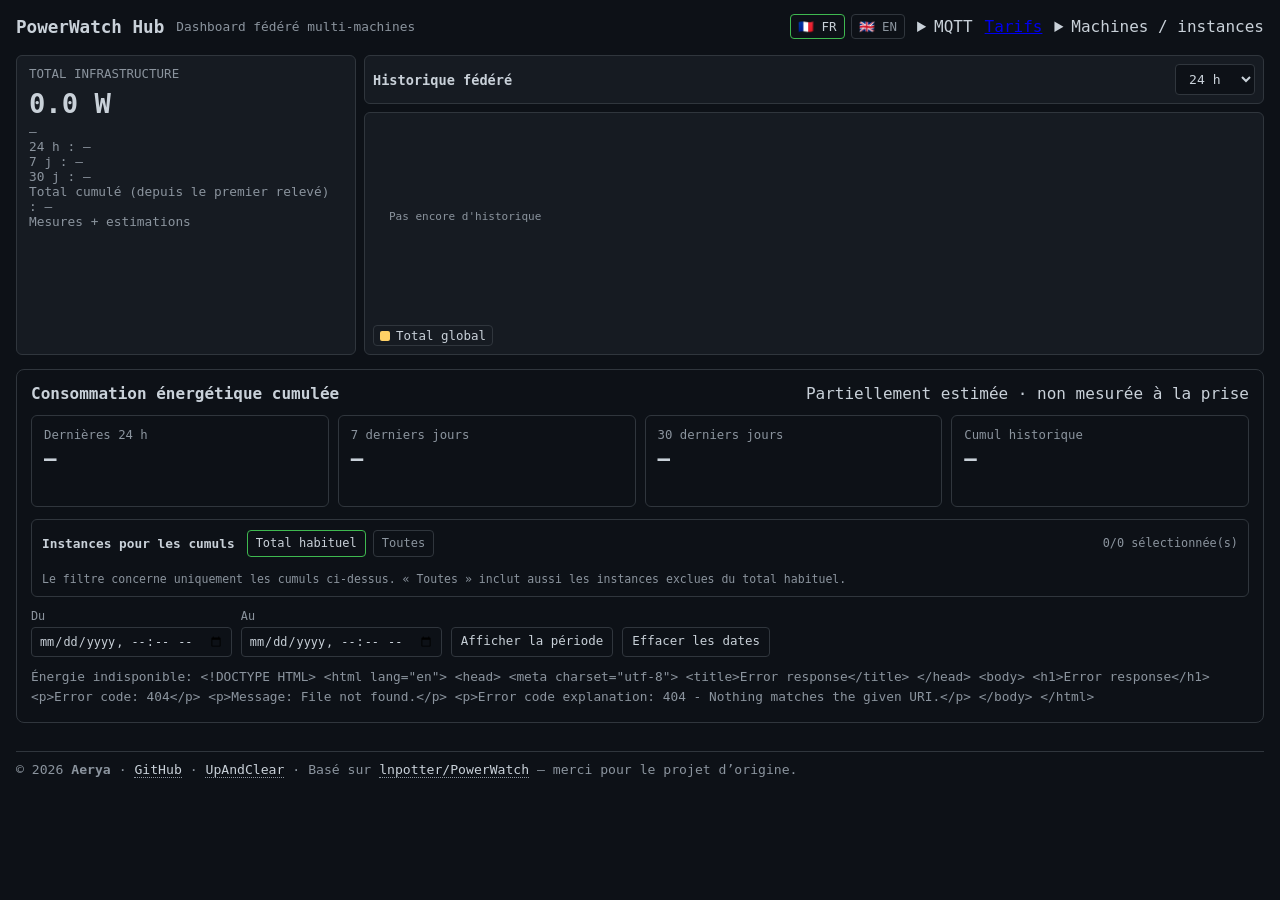
==== commit 23b3ff8e: "Corriger les tarifs CRE et afficher les coûts dans les totaux" ====
--- a/powerwatch-hub/static/index.html
+++ b/powerwatch-hub/static/index.html
@@ -361,7 +361,6 @@
 <link rel="stylesheet" href="/static/theme.css">
 <link rel="stylesheet" href="/static/home-assistant.css">
 <script src="/static/theme.js"></script>
-<script src="/static/cost-chart.js"></script>
 </head>
 <body>
 <main>
@@ -400,6 +399,7 @@
     <div class="total-label" data-i18n="globalTotal">TOTAL INFRASTRUCTURE</div>
     <div class="total-value" id="global-total">0.0 W</div>
     <div class="statusline" id="global-status">—</div>
+    <div class="statusline" id="global-costs" aria-live="polite"></div>
     <div class="statusline" data-i18n="totalMixed">Mesures + estimations</div>
   </section>
   <section class="history-stack">
@@ -493,7 +493,6 @@
 let hubAdminEnabled=false;
 let hubAdminToken=sessionStorage.getItem("powerwatchHubAdminToken")||"";
 let lastHistory=[];
-const costCurve=window.PowerWatchCostChart?.create({endpoint:"/api/hub/tariffs-fr/series",redraw:()=>drawHistory(lastHistory)});
 let historyHover=null;
 const hiddenSeries=new Set();
 const esc=v=>String(v??"").replace(/[&<>"']/g,c=>({"&":"&amp;","<":"&lt;",">":"&gt;",'"':"&quot;","'":"&#39;"}[c]));
@@ -758,7 +757,6 @@
 function renderLegend(series){
   const legend=document.getElementById("history-legend");
   legend.innerHTML=series.map(key=>`<button type="button" data-series="${esc(key)}" class="${hiddenSeries.has(key)?"hidden-series":""}"><span class="swatch" style="background:${seriesColor(key)}"></span>${esc(seriesLabel(key))}</button>`).join("");
-  costCurve?.legend(legend);
   legend.querySelectorAll("button[data-series]").forEach(button=>button.addEventListener("click",()=>{const key=button.dataset.series;hiddenSeries.has(key)?hiddenSeries.delete(key):hiddenSeries.add(key);drawHistory(lastHistory);}));
 }
 function varColor(name,fallback){
@@ -824,7 +822,7 @@
     if(Number.isFinite(value))values.push(value);
   }));
 
-  const pad={l:44,r:costCurve?.active()?86:12,t:16,b:32};
+  const pad={l:44,r:12,t:16,b:32};
   const minT=new Date(lastHistory[0].timestamp).getTime();
   const maxT=new Date(lastHistory[lastHistory.length-1].timestamp).getTime();
   const maxW=Math.max(1,...values);
@@ -867,7 +865,6 @@
     ctx.stroke();
   });
 
-  costCurve?.draw(ctx,{min:minT,max:maxT,left:pad.l,right:pad.r,top:pad.t,bottom:pad.b,width:w,height:h});
 
   if(historyHover && Number.isInteger(historyHover.index)){
     const index=Math.max(0,Math.min(lastHistory.length-1,historyHover.index));
@@ -896,9 +893,7 @@
       year:"numeric",month:"2-digit",day:"2-digit",hour:"2-digit",minute:"2-digit",second:"2-digit"
     });
     ctx.font="12px monospace";
-    const costText=costCurve?.tooltip(timestamp.getTime());
     const valueTexts=entries.map(entry=>`${entry.label}: ${entry.value.toFixed(1)} W`);
-    if(costText)valueTexts.push(costText);
     const tooltipWidth=Math.min(
       Math.max(190,ctx.measureText(timeText).width+22,...valueTexts.map(text=>ctx.measureText(text).width+34)),
       Math.max(190,w-16)
@@ -932,7 +927,7 @@
 }
 function nearestHistoryIndex(mouseX,width){
   if(!lastHistory.length)return null;
-  const pad={l:44,r:costCurve?.active()?86:12};
+  const pad={l:44,r:12};
   const usable=Math.max(1,width-pad.l-pad.r);
   const ratio=Math.max(0,Math.min(1,(mouseX-pad.l)/usable));
   const minT=new Date(lastHistory[0].timestamp).getTime();
@@ -1041,12 +1036,12 @@
   qs.set("nodes",hubEnergyChosenIds().join(","));
   return qs;
 }
-function hubCostText(energy,cost){
+function hubCostText(energy,cost,costState=hubEnergyCosts,failed=hubCostFailed){
   if (!energy || energy.first_seen_epoch==null) return "";
-  if (hubEnergyCosts && !hubEnergyCosts.enabled) return "";
-  if (hubCostFailed) return `${tr("energyCostUnavailable")} · API`;
-  if (!hubEnergyCosts) return "—";
-  if (!hubEnergyCosts.enabled) return tr("energyCostDisabled");
+  if (costState && !costState.enabled) return "";
+  if (failed) return `${tr("energyCostUnavailable")} · API`;
+  if (!costState) return "—";
+  if (!costState.enabled) return tr("energyCostDisabled");
   if (!cost || !Number.isFinite(cost.energy_cost_eur) || !Number.isFinite(cost.subscription_eur)) return tr("energyCostUnavailable");
   const projected=(cost.projected_energy_cost_eur||0)+(cost.projected_subscription_eur||0);
   if (cost.unpriced_kwh>0.0000001 && !cost.billed_energy_kwh && !cost.projected_kwh) {
@@ -1054,10 +1049,29 @@
     return `${tr("energyCostUnavailable")} · ${(cost.warnings||[]).map(w=>lang==="fr"?(reasons[w]||w):w).join(", ")}`;
   }
   const money=(cost.energy_cost_eur+cost.subscription_eur+projected).toLocaleString(lang==="fr"?"fr-FR":"en-US",{style:"currency",currency:"EUR",minimumFractionDigits:2,maximumFractionDigits:2});
-  const estimate=cost.projected_kwh>0.0000001?(lang==="fr"?" · estimation historique au prix connu":" · historical estimate using later rates"):"";
-  return `≈ ${money}${estimate}${cost.unpriced_kwh>0.0000001||energy.estimated_kwh>0.0000001?` · ${tr("energyCostPartial")}`:""}`;
+  const estimate=cost.projected_kwh>0.0000001||projected>0.0000001?(lang==="fr"?" · estimation historique au prix connu":" · historical estimate using later rates"):"";
+  return `≈ ${money}${estimate}${cost.unpriced_kwh>0.0000001||cost.missing_subscription_rate||energy.estimated_kwh>0.0000001?` · ${tr("energyCostPartial")}`:""}`;
+}
+let infrastructureCosts=null,infrastructureCostFailed=false,infrastructureCostSeq=0;
+function renderInfrastructureCosts(){
+  const element=document.getElementById("global-costs");
+  element.hidden=infrastructureCosts?.enabled===false;
+  const labels=lang==="fr"?["24 h","7 j","30 j","Total cumulé (depuis le premier relevé)"]:["24 h","7 d","30 d","Cumulative total (since first reading)"];
+  element.replaceChildren(...["24h","7d","30d","all"].map((period,i)=>{
+    const cost=infrastructureCosts?.windows?.[period];
+    const row=document.createElement("div");
+    row.textContent=labels[i]+" : "+(infrastructureCosts?.enabled&&cost?.observed_seconds===0?tr("energyCostUnavailable"):hubCostText({first_seen_epoch:0,estimated_kwh:cost?.estimated_kwh||0},cost,infrastructureCosts,infrastructureCostFailed));
+    return row;
+  }));
+}
+async function refreshInfrastructureCosts(){
+  const seq=++infrastructureCostSeq;
+  try{const result=await api("/api/hub/tariffs-fr/overview");if(seq!==infrastructureCostSeq)return;infrastructureCosts=result;infrastructureCostFailed=false;}
+  catch(error){if(seq!==infrastructureCostSeq)return;infrastructureCosts=null;infrastructureCostFailed=true;}
+  renderInfrastructureCosts();
 }
 async function refreshHubCosts() {
+  void refreshInfrastructureCosts();
   const qs=hubCostParams();
   const key=qs.toString();
   const seq=++hubCostSeq;
@@ -1077,6 +1091,7 @@
   return `${item.energy_kwh.toLocaleString(lang==="fr"?"fr-FR":"en-US",{maximumFractionDigits:item.energy_kwh<1?4:2})} kWh`;
 }
 function renderHubEnergy() {
+  renderInfrastructureCosts();
   renderHubEnergyPicker();
   if(!hubEnergy)return;
   const chosenIds=hubEnergyChosenIds();
@@ -1129,7 +1144,6 @@
   const points=await api(`/api/hub/history?since=${encodeURIComponent(range)}`);
   if(document.getElementById("history-range").value!==range)return;
   drawHistory(points);
-  if(points.length>1)void costCurve?.refresh(Date.parse(points[0].timestamp),Date.parse(points.at(-1).timestamp));
 }catch(e){console.error(e);}}
 document.getElementById("lang-fr").onclick=()=>{lang="fr";localStorage.setItem("powerwatchHubLang",lang);applyLanguage();};
 document.getElementById("lang-en").onclick=()=>{lang="en";localStorage.setItem("powerwatchHubLang",lang);applyLanguage();};
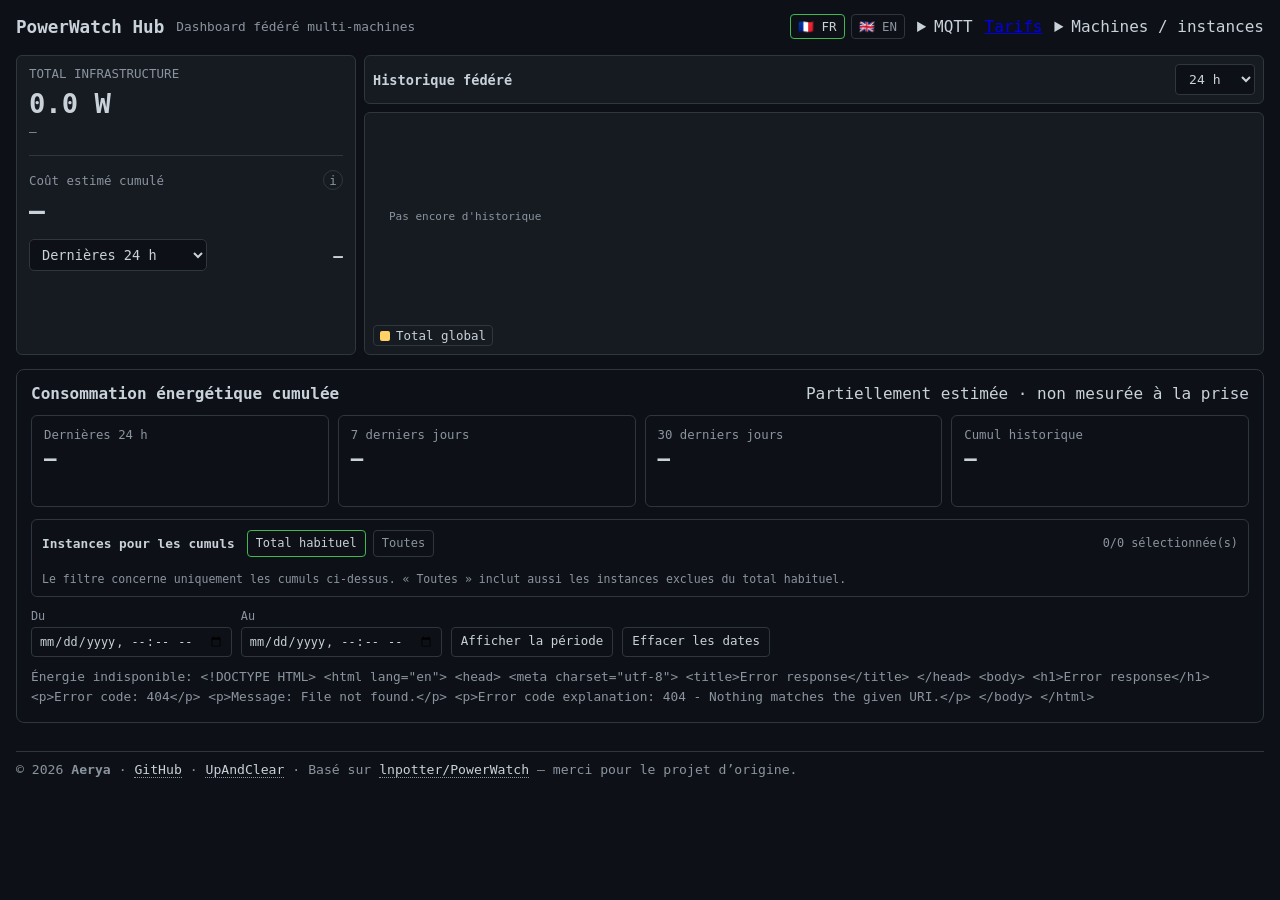
==== commit 09f7cb32: "Simplifier les coûts estimés et ajouter le récapitulatif par machine" ====
--- a/powerwatch-hub/static/index.html
+++ b/powerwatch-hub/static/index.html
@@ -357,6 +357,18 @@
 @media(max-width:630px){#tariffs-fr-app .tf-manual .tf-grid{grid-template-columns:minmax(0,1fr)}}
 @media(max-width:630px){#tariffs-fr-app .tf-market-controls,#tariffs-fr-app[data-mode="hub"] .tf-market-controls{grid-template-columns:minmax(0,1fr)}#tariffs-fr-app .tf-market-controls .tf-market-offer-field,#tariffs-fr-app .tf-market-controls #tf-market-import{grid-column:auto}}
 
+
+.cost-summary { margin-top:16px; padding-top:14px; border-top:1px solid var(--border); text-align:left; font-size:.85rem; color:var(--text); }
+.cost-summary-heading { display:flex; align-items:center; justify-content:space-between; gap:8px; color:var(--muted); font-size:.78rem; }
+.cost-summary-amount { display:block; margin:5px 0 13px; font-size:1.65rem; font-weight:700; letter-spacing:-.04em; color:var(--text); }
+.cost-summary-period { display:flex; align-items:center; justify-content:space-between; gap:12px; }
+.cost-summary-period select { min-width:0; max-width:65%; padding:6px 8px; background:var(--bg); color:var(--text); border:1px solid var(--border); border-radius:5px; font:inherit; }
+.cost-summary-period strong { white-space:nowrap; font-size:1rem; }
+.cost-summary-info { position:relative; display:inline-flex; }
+.cost-summary-info button { padding:0; width:20px; height:20px; border:1px solid var(--border); border-radius:50%; background:transparent; color:var(--muted); font:inherit; cursor:help; }
+.cost-summary-tip { display:none; position:absolute; top:calc(100% + 8px); right:0; width:230px; max-width:65vw; padding:10px 12px; background:var(--panel); color:var(--text); border:1px solid var(--border); border-radius:6px; box-shadow:0 5px 18px #0004; font-size:.78rem; line-height:1.5; z-index:20; font-weight:400; }
+.node-body > .cost-summary { margin:0 0 12px; padding:3px 0 12px; border-top:0; border-bottom:1px solid var(--border); }
+.cost-summary-info:hover .cost-summary-tip,.cost-summary-info:focus-within .cost-summary-tip { display:block; }
 </style>
 <link rel="stylesheet" href="/static/theme.css">
 <link rel="stylesheet" href="/static/home-assistant.css">
@@ -400,7 +412,6 @@
     <div class="total-value" id="global-total">0.0 W</div>
     <div class="statusline" id="global-status">—</div>
     <div class="statusline" id="global-costs" aria-live="polite"></div>
-    <div class="statusline" data-i18n="totalMixed">Mesures + estimations</div>
   </section>
   <section class="history-stack">
     <div class="history-toolbar">
@@ -625,13 +636,15 @@
 function metric(label,value,cls="",rawLabel=false){
   return `<div class="metric"><span class="metric-label">${rawLabel?label:esc(label)}</span><span class="metric-value ${esc(cls)}">${value==null?"—":`${value.toFixed(1)} W`}</span></div>`;
 }
+const nodeCostData=new Map(),nodeCostPeriods=new Map();
+let nodeCostSequence=0;
 function renderSnapshot(data){
   snapshot=data;
   document.getElementById("global-total").textContent=`${data.total_watts.toFixed(1)} W`;
   document.getElementById("global-status").textContent=`${data.online_nodes}/${data.configured_nodes} ${tr("nodes")}`;
   document.getElementById("manage-count").textContent=`${data.configured_nodes} ${tr("configured")}`;
   const root=document.getElementById("nodes");
-  if(root.contains(document.activeElement) && document.activeElement.matches(".node-token,.node-tariff-token")){
+  if(root.contains(document.activeElement) && document.activeElement.matches(".node-token,.node-tariff-token,.cost-summary select,.cost-summary-info button")){
     drawHistory(lastHistory);renderHubEnergy();return;
   }
   const tokenDrafts=new Map([...root.querySelectorAll(".node-card")].map(card=>[
@@ -667,6 +680,7 @@
         <div class="node-total">${esc(total)}</div>
       </summary>
       <div class="node-body">
+        <div id="node-cost-${encodeURIComponent(node.id)}" data-cost-node="${esc(node.id)}" aria-live="polite"></div>
         <div class="energy-node-row" data-energy-node="${esc(node.id)}"></div>
         <div class="quick-metrics">
           ${metric(SENSOR_ICONS.cpu+cpuModelLink(node.cpu_model),cpu,"measured",true)}
@@ -1053,16 +1067,63 @@
   return `≈ ${money}${estimate}${cost.unpriced_kwh>0.0000001||cost.missing_subscription_rate||energy.estimated_kwh>0.0000001?` · ${tr("energyCostPartial")}`:""}`;
 }
 let infrastructureCosts=null,infrastructureCostFailed=false,infrastructureCostSeq=0;
-function renderInfrastructureCosts(){
-  const element=document.getElementById("global-costs");
-  element.hidden=infrastructureCosts?.enabled===false;
-  const labels=lang==="fr"?["24 h","7 j","30 j","Total cumulé (depuis le premier relevé)"]:["24 h","7 d","30 d","Cumulative total (since first reading)"];
-  element.replaceChildren(...["24h","7d","30d","all"].map((period,i)=>{
-    const cost=infrastructureCosts?.windows?.[period];
-    const row=document.createElement("div");
-    row.textContent=labels[i]+" : "+(infrastructureCosts?.enabled&&cost?.observed_seconds===0?tr("energyCostUnavailable"):hubCostText({first_seen_epoch:0,estimated_kwh:cost?.estimated_kwh||0},cost,infrastructureCosts,infrastructureCostFailed));
-    return row;
+function renderCostSummary(element,data,failed,english,energyOnly=false) {
+  element.classList.add("cost-summary");
+  element.hidden=data?.enabled===false;
+  const selected=element.querySelector("select")?.value||element.dataset.period||"24h";
+  const unavailable=english?"Unavailable":"Indisponible";
+  const format=period=>{
+    if(failed)return unavailable;
+    if(!data)return "—";
+    const cost=data.windows?.[period];
+    if(!cost||cost.observed_seconds===0||!Number.isFinite(cost.energy_cost_eur)||!Number.isFinite(cost.subscription_eur))return unavailable;
+    if(cost.unpriced_kwh>0.0000001&&!cost.billed_energy_kwh&&!cost.projected_kwh)return unavailable;
+    return (cost.energy_cost_eur+(cost.projected_energy_cost_eur||0)+(energyOnly?0:cost.subscription_eur+(cost.projected_subscription_eur||0))).toLocaleString(english?"en-US":"fr-FR",{style:"currency",currency:"EUR"});
+  };
+  const heading=english?"Estimated cumulative cost":"Coût estimé cumulé";
+  const tooltip=english?"These costs are indicative and partly derived from estimates of electricity consumption.":"Ces coûts sont à titre indicatifs et en partie dérivés d'estimations de consommation électrique.";
+  const tipId=element.id+"-tip";
+  if(!element.querySelector(".cost-summary-amount"))element.innerHTML=`<div class="cost-summary-heading"><span data-cost-title>${heading}</span><span class="cost-summary-info"><button type="button" aria-label="${english?"About estimated costs":"À propos des coûts estimés"}" aria-describedby="${tipId}">i</button><span class="cost-summary-tip" id="${tipId}" role="tooltip">${tooltip}</span></span></div><strong class="cost-summary-amount">${format("all")}</strong><div class="cost-summary-period"><select aria-label="${english?"Cost period":"Période du coût estimé"}"><option value="24h">${english?"Last 24 hours":"Dernières 24 h"}</option><option value="7d">${english?"Last 7 days":"7 derniers jours"}</option><option value="30d">${english?"Last 30 days":"30 derniers jours"}</option></select><strong data-period-cost></strong></div>`;
+  element.querySelector("[data-cost-title]").textContent=heading;
+  element.querySelector(".cost-summary-amount").textContent=format("all");
+  element.querySelector(".cost-summary-tip").textContent=tooltip;
+  element.querySelector(".cost-summary-info button").setAttribute("aria-label",english?"About estimated costs":"À propos des coûts estimés");
+  const select=element.querySelector("select");
+  select.setAttribute("aria-label",english?"Cost period":"Période du coût estimé");
+  const labels=english?["Last 24 hours","Last 7 days","Last 30 days"]:["Dernières 24 h","7 derniers jours","30 derniers jours"];
+  [...select.options].forEach((option,i)=>option.textContent=labels[i]);
+  select.value=selected;
+  const update=()=>{element.querySelector("[data-period-cost]").textContent=format(select.value);};
+  select.onchange=update;
+  update();
+}
+function renderInfrastructureCosts() {
+  renderCostSummary(document.getElementById("global-costs"),infrastructureCosts,infrastructureCostFailed,lang==="en");
+}
+function renderNodeCosts(){
+  document.querySelectorAll("[data-cost-node]").forEach(element=>{
+    const id=element.dataset.costNode,entry=nodeCostData.get(id);
+    element.dataset.period=nodeCostPeriods.get(id)||"24h";
+    renderCostSummary(element,entry?.data,entry?.failed,lang==="en",true);
+    const select=element.querySelector("select"),update=select.onchange;
+    select.onchange=()=>{nodeCostPeriods.set(id,select.value);update();};
+  });
+}
+async function refreshNodeCosts(){
+  const sequence=++nodeCostSequence;
+  const nodes=[...(snapshot?.nodes||[])];
+  const pending=[...nodes];
+  await Promise.all(Array.from({length:Math.min(4,pending.length)},async()=>{
+    while(pending.length){
+      const node=pending.shift();
+      try{
+        const data=await api("/api/hub/tariffs-fr/overview?"+new URLSearchParams({nodes:node.id}));
+        if(sequence!==nodeCostSequence)return;
+        nodeCostData.set(node.id,{data,failed:false});
+      }catch(error){if(sequence!==nodeCostSequence)return;nodeCostData.set(node.id,{data:null,failed:true});}
+    }
   }));
+  if(sequence===nodeCostSequence)renderNodeCosts();
 }
 async function refreshInfrastructureCosts(){
   const seq=++infrastructureCostSeq;
@@ -1071,6 +1132,7 @@
   renderInfrastructureCosts();
 }
 async function refreshHubCosts() {
+  void refreshNodeCosts();
   void refreshInfrastructureCosts();
   const qs=hubCostParams();
   const key=qs.toString();
@@ -1091,6 +1153,7 @@
   return `${item.energy_kwh.toLocaleString(lang==="fr"?"fr-FR":"en-US",{maximumFractionDigits:item.energy_kwh<1?4:2})} kWh`;
 }
 function renderHubEnergy() {
+  renderNodeCosts();
   renderInfrastructureCosts();
   renderHubEnergyPicker();
   if(!hubEnergy)return;
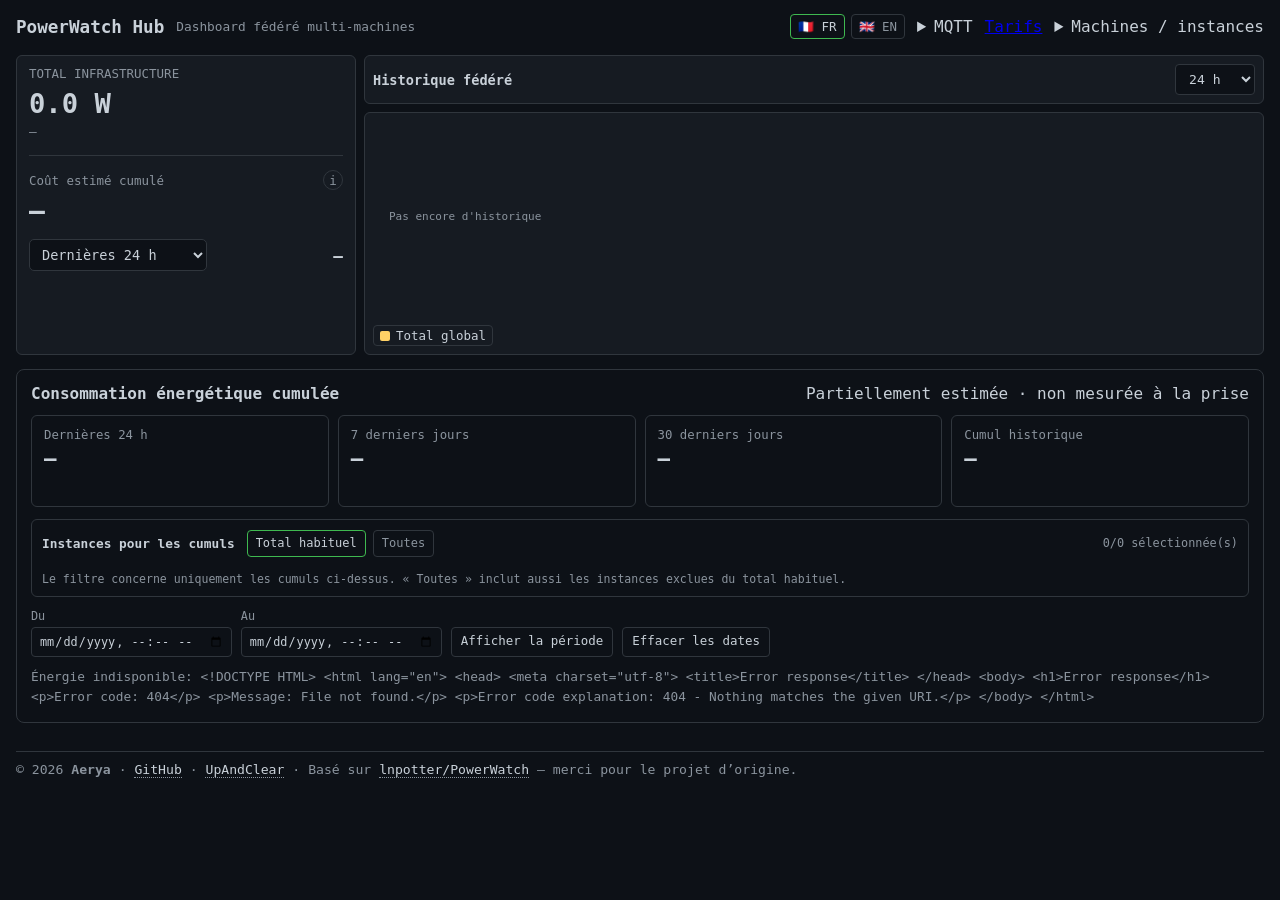
==== commit c8ba1f16: "fix: corriger les graphiques sur les historiques volumineux" ====
--- a/powerwatch-hub/static/index.html
+++ b/powerwatch-hub/static/index.html
@@ -830,16 +830,15 @@
   }
 
   const visible=series.filter(key=>!hiddenSeries.has(key));
-  const values=[];
+  let maxW=1;
   lastHistory.forEach(point=>visible.forEach(key=>{
     const value=valueFor(point,key);
-    if(Number.isFinite(value))values.push(value);
+    if(Number.isFinite(value))maxW=Math.max(maxW,value);
   }));
 
   const pad={l:44,r:12,t:16,b:32};
   const minT=new Date(lastHistory[0].timestamp).getTime();
   const maxT=new Date(lastHistory[lastHistory.length-1].timestamp).getTime();
-  const maxW=Math.max(1,...values);
   const x=t=>pad.l+((t-minT)/Math.max(1,maxT-minT))*(w-pad.l-pad.r);
   const y=v=>pad.t+(h-pad.t-pad.b)-(v/maxW)*(h-pad.t-pad.b);
 
